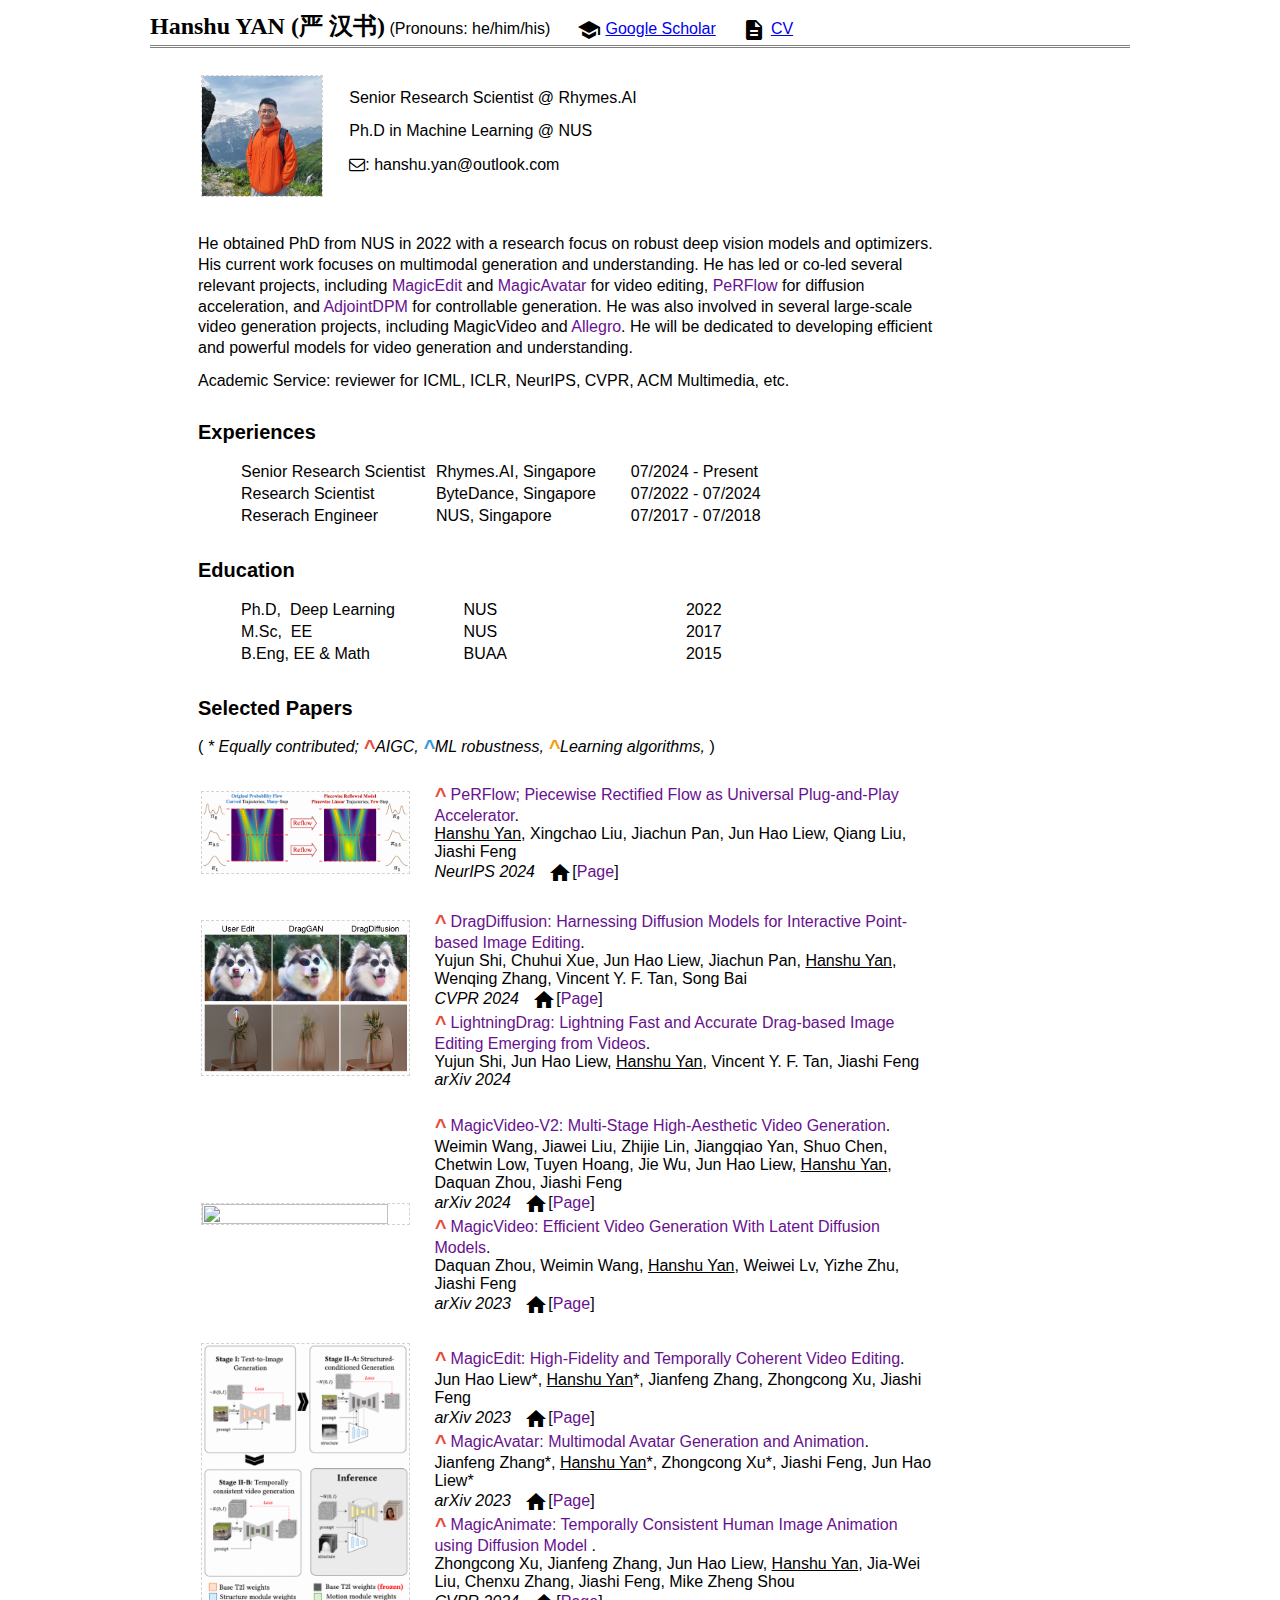
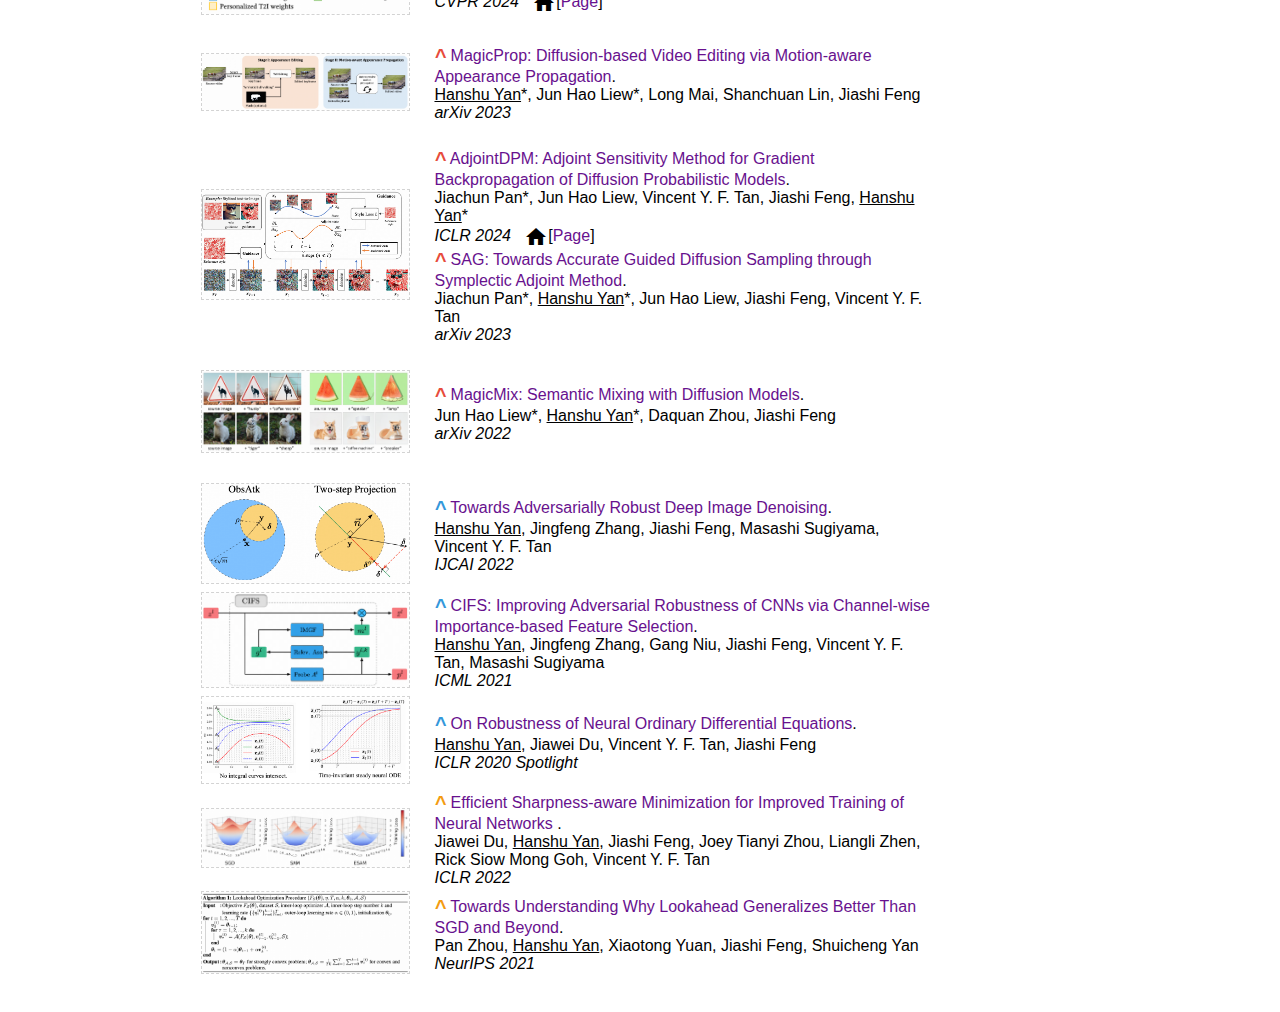
==== index.html @ ad6a567e "update" ====
<html xmlns="http://www.w3.org/1999/xhtml" xml:lang="en">
<!-- <html> -->
<head>
    <meta name="viewport" content="width=device-width, initial-scale=1.0">
    <meta http-equiv="Content-Type" content="text/html;charset=utf-8" />
    <link rel="stylesheet" type="text/css" href="style.css" />
    <link rel="stylesheet" href="https://fonts.googleapis.com/icon?family=Material+Icons">
    <link rel="stylesheet" href="https://cdnjs.cloudflare.com/ajax/libs/font-awesome/4.7.0/css/font-awesome.min.css">
    <script src="https://kit.fontawesome.com/a076d05399.js" crossorigin="anonymous"></script>
    <title>Hanshu Yan (严汉书)</title>
</head>

<body style="margin-left:150; margin-right:150; margin-top:10; padding:0">

    <div id="toptitle">
        <!-- <h1 style="padding-left: 50" lang="zh" >Hanshu YAN (严 汉书) <font size="-0"> (Pronouns: he/him/his)</font></h1> -->
        <font lang="zh" size="5"><b>Hanshu YAN (严 汉书)</b></font> <font size="-0"> (Pronouns: he/him/his)</font> &nbsp;&nbsp;&nbsp;&nbsp;
        <!-- <a href="index.html">Home</a> &nbsp;&nbsp;&nbsp;&nbsp; -->
        <i class="material-icons">school</i>&nbsp;<a href="https://scholar.google.com/citations?user=MG817V4AAAAJ&hl=zh-CN&authuser=1">Google Scholar</a> &nbsp;&nbsp;&nbsp;&nbsp;
        <i class="material-icons">description</i>&nbsp;<a href="assets/cv.pdf">CV</a> &nbsp;&nbsp;&nbsp;&nbsp;
    </div>

    <!-- <div style="text-align:center;">
        <font lang="zh" size="5">Hanshu YAN (严 汉书) </font> <font size="-0"> (Pronouns: he/him/his)</font>
        <a href="index.html">Home</a> &nbsp;&nbsp;&nbsp;&nbsp;
        <a href="assets/cv.pdf">CV</a> &nbsp;&nbsp;&nbsp;&nbsp;
    </div> -->

<table summary="Table for page layout." id="tlayout" class="center">
    <tr valign="top">
    <td id="layout-content" style="width:100%">
        <table class="imgtable">
        <tr>
        <td>
            <img class="img-responsive" onMouseOver="this.src='assets/hanshu.png';" onMouseOut="this.src='assets/hanshu.png';" src="assets/hanshu.png" width = "auto" height = "120px" /> &nbsp;&nbsp;&nbsp;&nbsp;
        </td>
        <td align="left">
            <p>Senior Research Scientist @ Rhymes.AI <br></p>
            <p>Ph.D in Machine Learning @ NUS <br></p>
            <p><i class="fa fa-envelope-o" aria-hidden="true"></i>:&nbsp;hanshu.yan@outlook.com <br></p>
        </td>
        </tr> 
        </table>

        <!-- Biography -->
        <div id="bio", style="margin:30 auto;" >
            <p>
                He obtained PhD from NUS in 2022 with a research focus on robust deep vision models and optimizers. 
                His current work focuses on multimodal generation and understanding. 
                He has led or co-led several relevant projects, including <a href="https://github.com/magic-research/magic-edit">MagicEdit</a> and <a href="https://github.com/magic-research/magic-avatar">MagicAvatar</a>  for video editing, 
                <a href="https://github.com/magic-research/piecewise-rectified-flow">PeRFlow</a> for diffusion acceleration,
                and <a href="https://github.com/HanshuYAN/AdjointDPM">AdjointDPM</a> for controllable generation.
                He was also involved in several large-scale video generation projects, including MagicVideo and <a href="https://github.com/rhymes-ai/Allegro">Allegro</a>. 
                He will be dedicated to developing efficient and powerful models for video generation and understanding.
            </p>
            Academic Service: reviewer for ICML, ICLR, NeurIPS, CVPR, ACM Multimedia, etc. <br>
        </div>

        <div style="margin:30 auto;" >
            <h2><a name="service"></a>Experiences</h2>
            <ul style="list-style-type: none">
                <table style="width:80%">
                    <tr>
                        <td style="width:35%">Senior Research Scientist</td> <td style="width:35%">Rhymes.AI, Singapore</td> <td style="width:30%">07/2024 - Present</td>
                    </tr>
                    <tr>
                        <td>Research Scientist</td> <td>ByteDance, Singapore</td> <td>07/2022 - 07/2024</td>
                    </tr>
                    <tr>
                        <td>Reserach Engineer</td> <td>NUS, Singapore</td> <td>07/2017 - 07/2018</td>
                    </tr>
                    </table>
            </ul>
        </div>

        <div style="margin:30 auto;" >
            <h2><a name="service"></a>Education</h2>
            <ul style="list-style-type: none">
                <table style="width: 80%">
                    <tr>
                        <td style="width:40%">Ph.D,&nbsp; Deep Learning</td> <td style="width:40%"> NUS </td> <td style="width:20%">2022</td>
                    </tr>
                    <tr>
                        <td>M.Sc,&nbsp; EE</td> <td> NUS </td> <td>2017</td>
                    </tr>
                    <tr>
                        <td>B.Eng, EE & Math </td> <td> BUAA </td> <td>2015</td>
                    </tr>
                    </table>
            </ul>
        </div>





        <!-- Publications -->
        <div id="papers"; style="margin:30 auto;" >
            <h2><a name="publications"></a>Selected Papers</h2> 
            (
            <i>
                * Equally contributed; 
                <mark class='c0'>^</mark>AIGC, 
                <mark class='c1'>^</mark>ML robustness, 
                <mark class='c2'>^</mark>Learning algorithms, 
            </i>
            )

            <table style="width: 100%; text-align:left">
            <tbody>
                <tr><td style="width:30%"><br></td><td style="width:65%"></td></tr>  <!-- define cell width -->

                <tr>
                    <td><img class="Image" src="assets/projects/2024_perflow.png" width = "90%" height = "auto" /> &nbsp;&nbsp;</td>
                    <td>
                        <mark class='c0'>^</mark> <a href="https://arxiv.org/abs/2405.07510">PeRFlow; Piecewise Rectified Flow as Universal Plug-and-Play Accelerator</a>. <br>
                        <u>Hanshu Yan</u>, Xingchao Liu, Jiachun Pan, Jun Hao Liew, Qiang Liu, Jiashi Feng <br>
                        <i>NeurIPS 2024</i> &nbsp; <i class="material-icons">home</i>[<a href="https://github.com/magic-research/piecewise-rectified-flow">Page</a>] <br>
                    </td>
                </tr>
                <tr><td><br></td></tr>
                
                <tr>
                    <td><img class="Image" src="assets/projects/2024_drag.png" width = "90%" height = "auto" /> &nbsp;&nbsp;</td>
                    <td>
                        <mark class='c0'>^</mark> <a href="https://arxiv.org/abs/2306.14435">DragDiffusion: Harnessing Diffusion Models for Interactive Point-based Image Editing</a>. <br>
                        Yujun Shi, Chuhui Xue, Jun Hao Liew, Jiachun Pan, <u>Hanshu Yan</u>, Wenqing Zhang, Vincent Y. F. Tan, Song Bai <br>
                        <i>CVPR 2024</i> &nbsp; <i class="material-icons">home</i>[<a href="https://github.com/Yujun-Shi/DragDiffusion">Page</a>] <br>
                        <mark class='c0'>^</mark> <a href="https://arxiv.org/abs/2405.13722">LightningDrag: Lightning Fast and Accurate Drag-based Image Editing Emerging from Videos</a>. <br>
                        Yujun Shi, Jun Hao Liew, <u>Hanshu Yan</u>, Vincent Y. F. Tan, Jiashi Feng <br>
                        <i>arXiv 2024</i> <br>
                    </td>
                </tr>
                <tr><td><br></td></tr>

                <tr>
                    <td><img class="Image" src="assets/projects/2024_magicvideo.png" width = "90%" height = "auto" /> &nbsp;&nbsp;</td>
                    <td>
                        <mark class='c0'>^</mark> <a href="https://arxiv.org/abs/2401.04468">MagicVideo-V2: Multi-Stage High-Aesthetic Video Generation</a>. <br>
                        Weimin Wang, Jiawei Liu, Zhijie Lin, Jiangqiao Yan, Shuo Chen, Chetwin Low, Tuyen Hoang, Jie Wu, Jun Hao Liew, <u>Hanshu Yan</u>, Daquan Zhou, Jiashi Feng <br>
                        <i>arXiv 2024</i> &nbsp; <i class="material-icons">home</i>[<a href="https://magicvideov2.github.io/">Page</a>] <br>
                        <mark class='c0'>^</mark> <a href="https://arxiv.org/abs/2211.11018">MagicVideo: Efficient Video Generation With Latent Diffusion Models</a>. <br> 
                        Daquan Zhou, Weimin Wang, <u>Hanshu Yan</u>, Weiwei Lv, Yizhe Zhu, Jiashi Feng <br>
                        <i>arXiv 2023</i> &nbsp; <i class="material-icons">home</i>[<a href="https://magicvideo.github.io">Page</a>] <br>
                    </td>
                </tr>
                <tr><td><br></td></tr>
                

                <tr>
                    <td><img class="Image" src="assets/projects/2023_magicedit.png" width = "90%" height = "auto" /> &nbsp;&nbsp;</td>
                    <td>
                        <mark class='c0'>^</mark> <a href="https://arxiv.org/abs/2308.14749">MagicEdit: High-Fidelity and Temporally Coherent Video Editing</a>.<br>
                        Jun Hao Liew*, <u>Hanshu Yan</u>*, Jianfeng Zhang, Zhongcong Xu, Jiashi Feng <br>
                        <i>arXiv 2023</i> &nbsp; <i class="material-icons">home</i>[<a href="https://github.com/magic-research/magic-edit">Page</a>] <br>
                        <mark class='c0'>^</mark> <a href="https://arxiv.org/abs/2308.14748">MagicAvatar: Multimodal Avatar Generation and Animation</a>. <br>
                        Jianfeng Zhang*, <u>Hanshu Yan</u>*, Zhongcong Xu*, Jiashi Feng, Jun Hao Liew* <br>
                        <i>arXiv 2023</i> &nbsp; <i class="material-icons">home</i>[<a href="https://magic-avatar.github.io/">Page</a>] <br>
                        <mark class='c0'>^</mark> <a href="https://arxiv.org/abs/2311.16498">MagicAnimate: Temporally Consistent Human Image Animation using Diffusion Model
                        </a>.<br>
                        Zhongcong Xu, Jianfeng Zhang, Jun Hao Liew, <u>Hanshu Yan</u>, Jia-Wei Liu, Chenxu Zhang, Jiashi Feng, Mike Zheng Shou <br>
                        <i>CVPR 2024</i> &nbsp; <i class="material-icons">home</i>[<a href="https://github.com/magic-research/magic-animate">Page</a>] <br>


                    </td>
                </tr>
                <tr><td><br></td></tr>

                <tr>
                    <td><img class="Image" src="assets/projects/2023_magicprop.png" width = "90%" height = "auto" /> &nbsp;&nbsp;</td>
                    <td>
                        <mark class='c0'>^</mark> <a href="https://arxiv.org/abs/2309.00908">MagicProp: Diffusion-based Video Editing via Motion-aware Appearance Propagation</a>. <br>
                        <u>Hanshu Yan</u>*, Jun Hao Liew*, Long Mai, Shanchuan Lin, Jiashi Feng <br>
                        <i>arXiv 2023</i> <br>
                    </td>
                </tr>
                <tr><td><br></td></tr>

                <tr>
                    <td><img class="Image" src="assets/projects/2023_adjointdpm.png" width = "90%" height = "auto" /> &nbsp;&nbsp;</td>
                    <td>
                        <mark class='c0'>^</mark> <a href="https://arxiv.org/abs/2307.10711">AdjointDPM: Adjoint Sensitivity Method for Gradient Backpropagation of Diffusion Probabilistic Models</a>. <br>
                        Jiachun Pan*, Jun Hao Liew, Vincent Y. F. Tan, Jiashi Feng, <u>Hanshu Yan</u>* <br>
                        <i>ICLR 2024</i> &nbsp; <i class="material-icons">home</i>[<a href="https://github.com/HanshuYAN/AdjointDPM">Page</a>] <br>
                        <mark class='c0'>^</mark> <a href="https://arxiv.org/abs/2312.12030">SAG: Towards Accurate Guided Diffusion Sampling through Symplectic Adjoint Method</a>. <br>
                        Jiachun Pan*, <u>Hanshu Yan</u>*, Jun Hao Liew, Jiashi Feng, Vincent Y. F. Tan <br>
                        <i>arXiv 2023</i> <br>
                    </td>
                </tr>
                <tr><td><br></td></tr>



                <tr>
                    <td><img class="Image" src="assets/projects/2022_magicmix.png" width = "90%" height = "auto" /> &nbsp;&nbsp;</td>
                    <td>
                        <mark class='c0'>^</mark> <a href="https://arxiv.org/abs/2210.16056">MagicMix: Semantic Mixing with Diffusion Models</a>. <br>
                        Jun Hao Liew*, <u>Hanshu Yan</u>*, Daquan Zhou, Jiashi Feng <br>
                        <i>arXiv 2022</i> <br>
                    </td>
                </tr>
                <tr><td><br></td></tr>



                <!-- Robustness -->
                <tr>
                    <td><img class="Image" src="assets/projects/2022_ijcai.png" width = "90%" height = "auto" /> &nbsp;&nbsp;</td>
                    <td>
                        <mark class='c1'>^</mark> <a href="https://arxiv.org/abs/2201.04397">Towards Adversarially Robust Deep Image Denoising</a>. <br>
                        <u>Hanshu Yan</u>, Jingfeng Zhang, Jiashi Feng, Masashi Sugiyama, Vincent Y. F. Tan  <br>
                        <i>IJCAI 2022</i> <br>
                    </td>
                </tr>

                <tr>
                    <td><img class="Image" src="assets/projects/2021_cifs.png" width = "90%" height = "auto" /> &nbsp;&nbsp;</td>
                    <td>
                        <mark class='c1'>^</mark> <a href="http://proceedings.mlr.press/v139/yan21e.html">CIFS: Improving Adversarial Robustness of CNNs via Channel-wise Importance-based Feature Selection</a>. <br>
                        <u>Hanshu Yan</u>, Jingfeng Zhang, Gang Niu, Jiashi Feng, Vincent Y. F. Tan, Masashi Sugiyama <br>
                        <i>ICML 2021</i> <br>
                    </td>
                </tr>

                <tr>
                    <td><img class="Image" src="assets/projects/2020_tisode.png" width = "90%" height = "auto" /> &nbsp;&nbsp;</td>
                    <td>
                        <mark class='c1'>^</mark> <a href="https://arxiv.org/abs/1910.05513">On Robustness of Neural Ordinary Differential Equations</a>. <br>
                        <u>Hanshu Yan</u>, Jiawei Du, Vincent Y. F. Tan, Jiashi Feng <br>
                        <i>ICLR 2020 Spotlight</i> <br>
                    </td>
                </tr>

                <!-- Learning algorithms -->
                <tr>
                    <td><img class="Image" src="assets/projects/2021_esam.png" width = "90%" height = "auto" /> &nbsp;&nbsp;</td>
                    <td>
                        <mark class='c2'>^</mark> <a href="https://arxiv.org/abs/2110.03141">Efficient Sharpness-aware Minimization for Improved Training of Neural Networks</a> .<br>
                        Jiawei Du, <u>Hanshu Yan</u>, Jiashi Feng, Joey Tianyi Zhou, Liangli Zhen, Rick Siow Mong Goh, Vincent Y. F. Tan <br>
                         <i>ICLR 2022</i> <br>
                    </td>
                </tr>

                <tr>
                    <td><img class="Image" src="assets/projects/2021_slrla.png" width = "90%" height = "auto" /> &nbsp;&nbsp;</td>
                    <td>
                        <mark class='c2'>^</mark> <a href="https://papers.nips.cc/paper/2021/hash/e53a0a2978c28872a4505bdb51db06dc-Abstract.html">Towards Understanding Why Lookahead Generalizes Better Than SGD and Beyond</a>. <br>
                        Pan Zhou, <u>Hanshu Yan</u>, Xiaotong Yuan, Jiashi Feng, Shuicheng Yan  <br>
                        <i>NeurIPS 2021</i> <br>
                    </td>
                </tr>
            
            </tbody>
            </table>




            <!-- <ul style="list-style-type: none"> -->
                <!-- Robustness -->
                <!-- <li>
                    <mark class='c1'>^</mark> <a href="https://www.sciencedirect.com/science/article/pii/S0893608023005890">Learning a robust foundation model against clean-label data poisoning attacks at downstream tasks</a>. <br>
                    Ting Zhou, Hanshu Yan*, Bo Han, Lei Liu, Jingfeng Zhang <br>
                    <i>Neural Networks 2023</i> <br>
                </li><br> -->
                <!-- <li>
                    <mark class='c1'>^</mark> <a href="https://arxiv.org/abs/2201.04397">Towards Adversarially Robust Deep Image Denoising</a>. <br>
                    Hanshu Yan, Jingfeng Zhang, Jiashi Feng, Masashi Sugiyama, Vincent Y. F. Tan  <br>
                    <i>IJCAI 2022</i> <br>
                </li><br>

                <li>
                    <mark class='c1'>^</mark> <a href="http://proceedings.mlr.press/v139/yan21e.html">CIFS: Improving Adversarial Robustness of CNNs via Channel-wise Importance-based Feature Selection</a>. <br>
                    Hanshu Yan, Jingfeng Zhang, Gang Niu, Jiashi Feng, Vincent Y. F. Tan, Masashi Sugiyama <br>
                    <i>ICML 2021</i> <br>
                </li><br>

                <li>
                    <mark class='c1'>^</mark> <a href="https://arxiv.org/pdf/2004.14798.pdf">RAIN: Robust and Accurate Classification Networks with Randomization and Enhancement</a>. <br>
                    Jiawei Du, Hanshu Yan, Joey Tianyi Zhou, Rick Siow Mong Goh, Jiashi Feng <br>
                    <i>arXiv 2020</i> <br>
                </li><br>

                <li>
                    <mark class='c1'>^</mark> <a href="https://arxiv.org/abs/1910.05513">On Robustness of Neural Ordinary Differential Equations</a>. <br>
                    Hanshu Yan, Jiawei Du, Vincent Y. F. Tan, Jiashi Feng <br>
                    <i>ICLR 2020 Spotlight</i> <br>
                </li><br> -->

                <!-- Learning algorithms -->
                <!-- <li>
                    <mark class='c2'>^</mark> <a href="https://pubs.acs.org/doi/abs/10.1021/acs.analchem.1c01559">Towards Better Time Series Contrastive Learning: A Dynamic Bad Pair Mining Approach</a>. <br>
                    Xiang Lan, Hanshu Yan, Shenda Hong, Mengling Feng <br>
                    <i>ICLR 2024</i>  <br>
                </li><br>

                <li>
                    <mark class='c2'>^</mark> <a href="https://arxiv.org/abs/2110.00926">Information-Theoretic Characterization of the Generalization Error for Iterative Semi- Supervised Learning</a>. <br>
                    Haiyun He, Hanshu Yan, Vincent Y. F. Tan <br>
                    <i>Journal of Machine Learning Research, 2022.</i>  <br>
                </li><br>

                <li>
                    <mark class='c2'>^</mark> <a href="https://arxiv.org/abs/2110.03141">Efficient Sharpness-aware Minimization for Improved Training of Neural Networks</a> .<br>
                    Jiawei Du, Hanshu Yan, Jiashi Feng, Joey Tianyi Zhou, Liangli Zhen, Rick Siow Mong Goh, Vincent Y. F. Tan <br>
                     <i>ICLR 2022</i> <br>
                </li><br>

                <li>
                    <mark class='c2'>^</mark> <a href="https://papers.nips.cc/paper/2021/hash/e53a0a2978c28872a4505bdb51db06dc-Abstract.html">Towards Understanding Why Lookahead Generalizes Better Than SGD and Beyond</a>. <br>
                    Pan Zhou, Hanshu Yan, Xiaotong Yuan, Jiashi Feng, Shuicheng Yan  <br>
                    <i>NeurIPS 2021</i> <br>
                </li><br> -->





                <!-- Others -->

                <!-- <li>
                    <mark class='c3'>^</mark> <a href="https://pubs.acs.org/doi/abs/10.1021/acs.analchem.1c01559">Deep learning-guided fiberoptic Raman spectroscopy enables real-time in vivo diagnosis and assessment of nasopharyngeal carcinoma</a>. <i>Analytical Chemistry 2021</i>  <br>
                    Chi Shu, Hanshu Yan, Wei Zheng, Kan Lin, Anne James, Selvarajan, Sathiyamoorth, Chwee Ming Lim,  Zhiwei Huang <br>
                </li><br>


                <li>
                    <mark class='c3'>^</mark> <a href="https://arxiv.org/abs/2107.02112">Recovering the Unbiased Scene Graphs from the Biased Ones</a>. <i>ACM MM 2021</i> 
                    &nbsp;[<a href="https://github.com/coldmanck/recovering-unbiased-scene-graphs">Code</a>]<br>
                    Meng-Jiun Chiou, Henghui Ding, Hanshu Yan, Changhu Wang, Roger Zimmermann, Jiashi Feng <br>
                </li><br>


                <li>
                    <mark class='c3'>^</mark> <a href="https://www.ijcai.org/proceedings/2021/0207.pdf">Modeling Trajectories with Neural Ordinary Differential Equations</a>. <i>IJCAI 2021</i> <br>
                    Yuxuan Liang, Kun Ouyang, Hanshu Yan, Yiwei Wang, Zekun Tong and Roger Zimmermann  <br>
                </li><br>


                <li>
                    <mark class='c3'>^</mark> <a href="">Adversarial Domain Adaptation with Prototype-Based Normalized Output Conditioner</a>. <i>IEEE Transactions on Image Processing 2021</i> <br>
                    Dapeng Hu, Jian Liang, Qibin Hou, Hanshu Yan, Yunpeng Chen <br>
                </li><br> -->
                
                
            <!-- </ul> -->
        </div>






        <!-- <div style="margin:30 auto;" >
            <h2><a name="service"></a>Scholarships & Awards</h2>
            <ul>
                <li>NUS Research Scholarship, 2018-2022</li>

                <li>Outstanding Graduating Student (B.Eng @ BUAA), 2015</li>
            </ul>
        </div> -->

        <!-- <div style="margin:30 auto;" >
            <h2><a name="service"></a>Coursework</h2>
            @ School
            <ul>
                <li>EE5907 Pattern Recognition; EE4603 Biomedical Imaging Systems</li>

                <li>EE5904R Neural Networks; EE6934 Deep Learning</li>

                <li>EE5137 Stochastic Processes; EE5139 Information Theory</li>

                <li>EE5101R Linear Systems; EE5103R Computer Control Systems</li>

                <li>EE5702R Advanced Power System Analysis</li>
            </ul>

            @ Home
                <ul>
                    <li>NUS, MA3209 Metric space</li>

                    <li>CMU, 36-705 Intermediate Statistics</li>

                    <li>Stanford, CS224n Natural Language Processing with Deep Learning</li>  
                </ul>
            <a href="googleae4cabe185965a36.html"><font size="6"face="arial" color="#FFFFFF">[tmp!]</font></a>
        </div> -->


    </td>

    <!-- For the purpose of adjusting margin -->
    <td id="layout-content" style="width:20%"></td>
    </tr>


</table>
</body>





</html>
---- style.css ----
body {
	background: white;
	/* font-family: Helvetica; */
	font-family: Arial;
	padding-bottom: 8px;
	margin: 0;
	/*font-family: */
		/*"Times New Roman";*/
		/*"Microsoft YaHei";*/
		/*"STXihei"*/
		/*"STKaiti";*/
}

/*font-family: Georgia, "Times New Roman", "Microsoft YaHei", "????", STXihei, "????", serif;*/
:lang(zh-Hant) 	{font-family: Kai,KaiTi,serif;}
:lang(zh) 	{font-family: Kai,KaiTi,serif;}


h1, h2, h3 {
	/* color: black; */
	/* color: #68118e; */
	margin-top: 0.7em;
	margin-bottom: 0.3em;
    padding-top: 0.5em;
	padding-bottom: 0.2em;
	line-height: 1.0;	
}

h1 {
	font-size: 165%;
}

h2 {
	padding-top: 0.8em;
    padding-bottom: 0.6em;
	font-size: 125%;
}

h3 {
	padding-top: 0.2em;
	font-size: 100%;
	border-bottom: none;
}

p {
	margin-top: 0.0em;
	margin-bottom: 0.8em;
	padding: 0;
	line-height: 1.3;
	font-size: 100%;
}

ul, ol, dl {
	margin-top: 0.2em;
	padding-top: 0;
	margin-bottom: 0.8em;
}

ul {
	list-style-position: outside;
	/* list-style-type: square; */
	list-style-type: circle;
}

ol {
	list-style-position: outside;
	list-style-type: decimal;
}

ol ol {
	list-style-type: lower-alpha;
}

ol ol ol {
	list-style-type: lower-roman;
}



/* table & img */
/* table.center {
	margin-left: auto; 
	margin-right: auto;
} */
  

img {
	border: 0.01px dashed lightgray;
    /* border: none; */
}



/* layout */
table#tlayout {
    width: 95%;
    border: none;
    border-collapse: collapse;
    background: white;
}
table.imgtable, table.imgtable td {
    border: none;
    text-align: left;
}

#layout-menu {
	background: #f6f6f6;
	border: 1px solid #dddddd;
	padding-top: 0.5em;
	padding-left: 8px;
	padding-right: 8px;
	font-size: 1.0em;
	width: 175px;
	white-space: nowrap;
    text-align: justify;
    vertical-align: top;
}

#layout-menu a {
	line-height: 1.5em;
	margin-left: 0.5em;
}

#layout-menu a:link, #layout-menu a:visited, #layout-menu a:hover {
	color: #68118e;
	text-decoration: none;
}

#layout-menu td {
	background: #f4f4f4;
    vertical-align: top;
}

#layout-content {
	padding-top: 0em;
	padding-left: 3em;
	padding-right: 3em;
    border: none;
    background: white;
    text-align: left;
	/* text-align: justify; */
    vertical-align: top;
}

#layout-content h1:first-child, #layout-content h2:first-child, #layout-content h3:first-child {
	margin-top: -0.7em;
}

#layout-content a {
	text-decoration: none;
}
#layout-content a:link { color: #68118e; }
#layout-content a:visited { color: #68118e; }
#layout-content a:hover { color: blue; }
#layout-content a:active { color: #68118e; }




/* div configs */
div#papers a:link { color: #68118e; }
div#papers a:visited { color: #68118e; }
div#papers a:hover { color: blue; }
div#papers a:active { color: #68118e; }
div.menu-category {
	border-bottom: 1px solid gray;
	margin-top: 0.8em;
	padding-top: 0.2em;
	padding-bottom: 0.1em;
	font-weight: bold;
}

div.menu-item {
	padding-left: 16px;
	text-indent: -16px;
}

div#toptitle {
	padding-bottom: 0.2em;
	margin-bottom: 1.5em;
	border-bottom: 3px double gray;
}

div#subtitle {
	margin-top: 0.0em;
	margin-bottom: 0.0em;
	padding-top: 0em;
	padding-bottom: 0.1em;
}

div#footer {
	font-size: small;
	border-top: 1px solid #c0c0c0;
	padding-top: 0.1em;
	margin-top: 4.0em;
	color: #c0c0c0;
}

div#footer a {
	color: #80a0b0;
}

div#footer-text {
	float: left;
	padding-bottom: 8px;
}


div.codeblock, div.infoblock {
	margin-right: 0%;
	margin-top: 1.2em;
	margin-bottom: 1.3em;
}

div.blocktitle {
	font-weight: bold;
	color: #cd7b62;
	margin-top: 1.2em;
	margin-bottom: 0.1em;
}

div.blockcontent {
	border: 1px solid silver;
	padding: 0.3em 0.5em;
}

div.infoblock > div.blockcontent {
	background: #ffffee;
}

div.blockcontent p + ul, div.blockcontent p + ol {
	margin-top: 0.4em;
}

div.infoblock p {
	margin-bottom: 0em;
}

div.infoblock li p, div.infoblock dd p {
	margin-bottom: 0.5em;
}

div.infoblock p + p {
	margin-top: 0.8em;
}

div.codeblock > div.blockcontent {
	background: #f6f6f6;
}

/* div#toptitle h1, #layout-content div#toptitle h1 {
	margin-bottom: 0.0em;
	padding-bottom: 0.1em;
	padding-top: 0;
	margin-top: 0.5em;
	border-bottom: none;
} */






/* Others */
i.material-icons {
	vertical-align: middle;
}

mark.c0 {
    font-size:20px;
    vertical-align:middle;
    font-weight:bold;
    font-style:italic;
    background: none;
	color: #E74C3C;
}

mark.c1 {
    font-size:20px;
    vertical-align:middle;
    font-weight:bold;
    font-style:italic;
    background: none;
    color:#3498DB;
}

mark.c2 {
    font-size:20px;
    vertical-align:middle;
    font-weight:bold;
    font-style:italic;
    background: none;
    color:#F39C12;
}

mark.c3 {
    font-size:20px;
    vertical-align:middle;
    font-weight:bold;
    font-style:italic;
    background: none;
    color:#28B463;
}

mark.c4 {
    font-size:20px;
    vertical-align:middle;
    font-weight:bold;
    font-style:italic;
    background: none;
    color: #68118e;
}
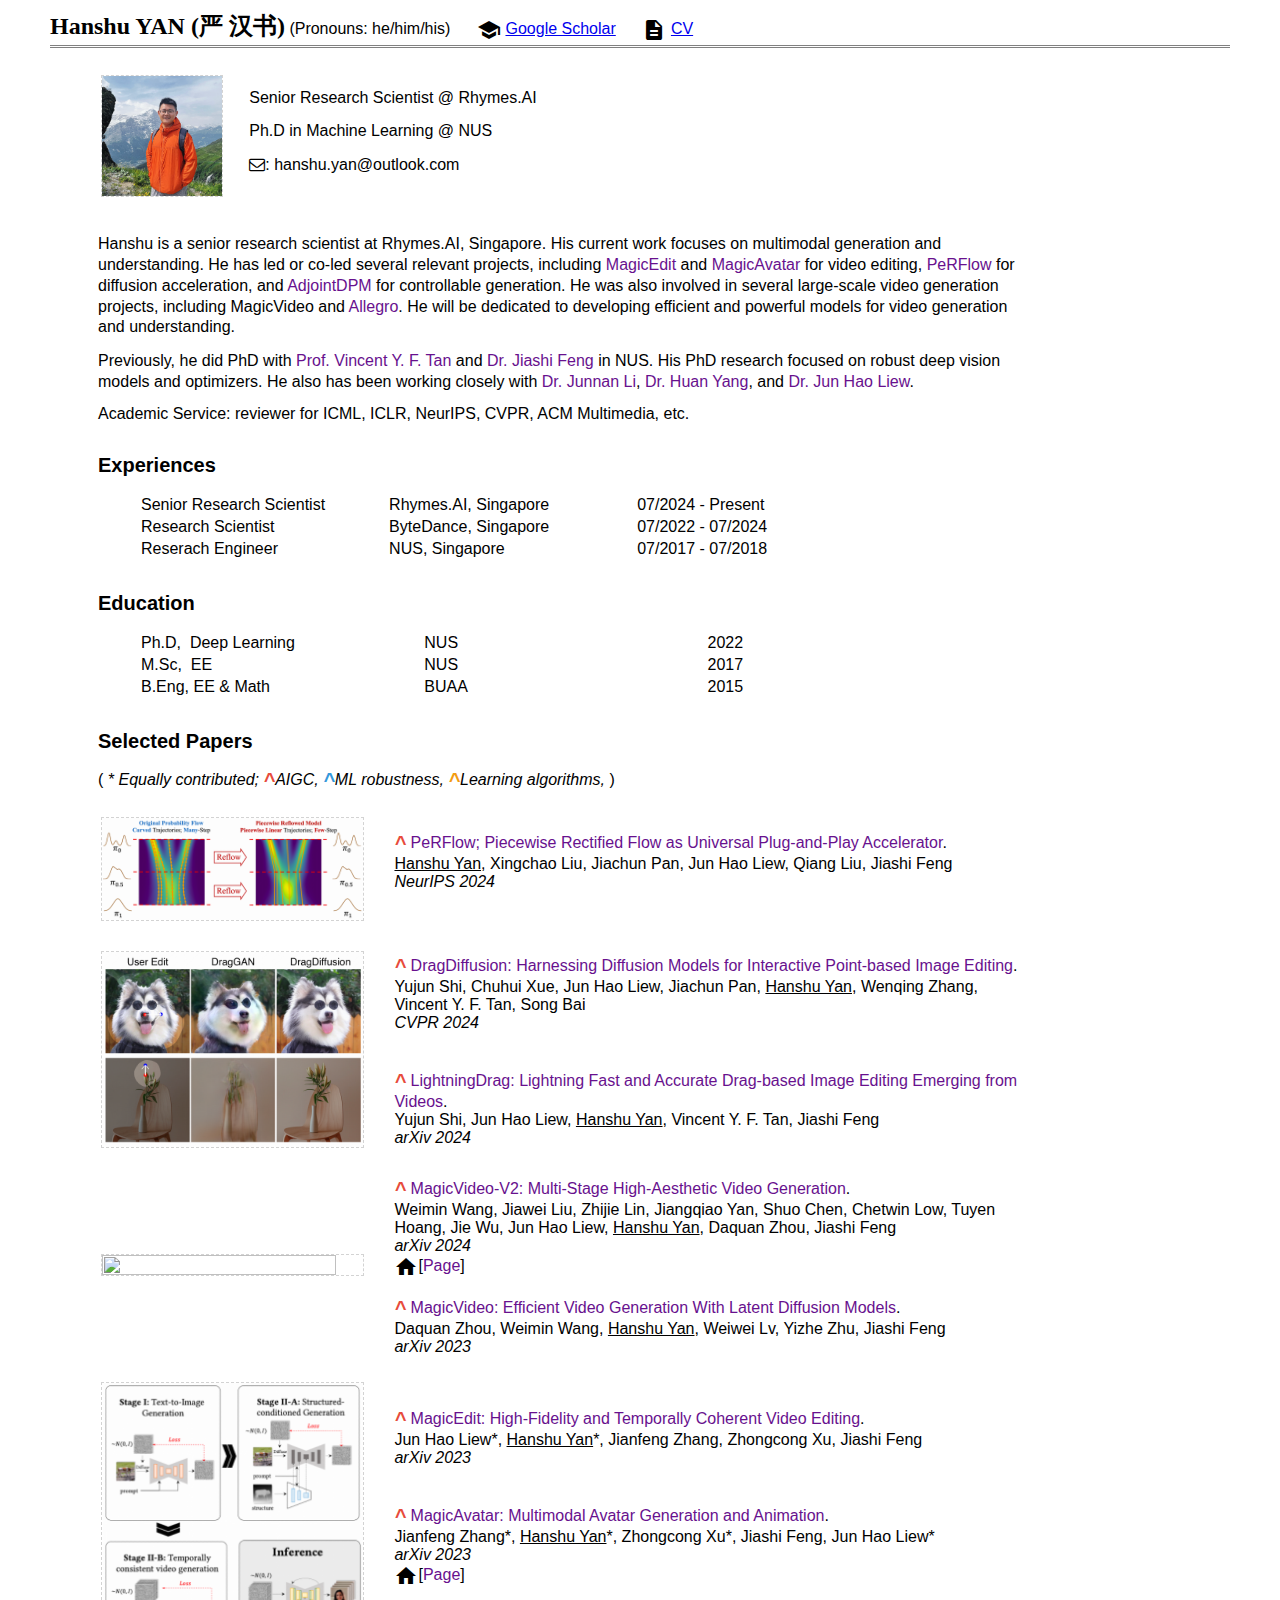
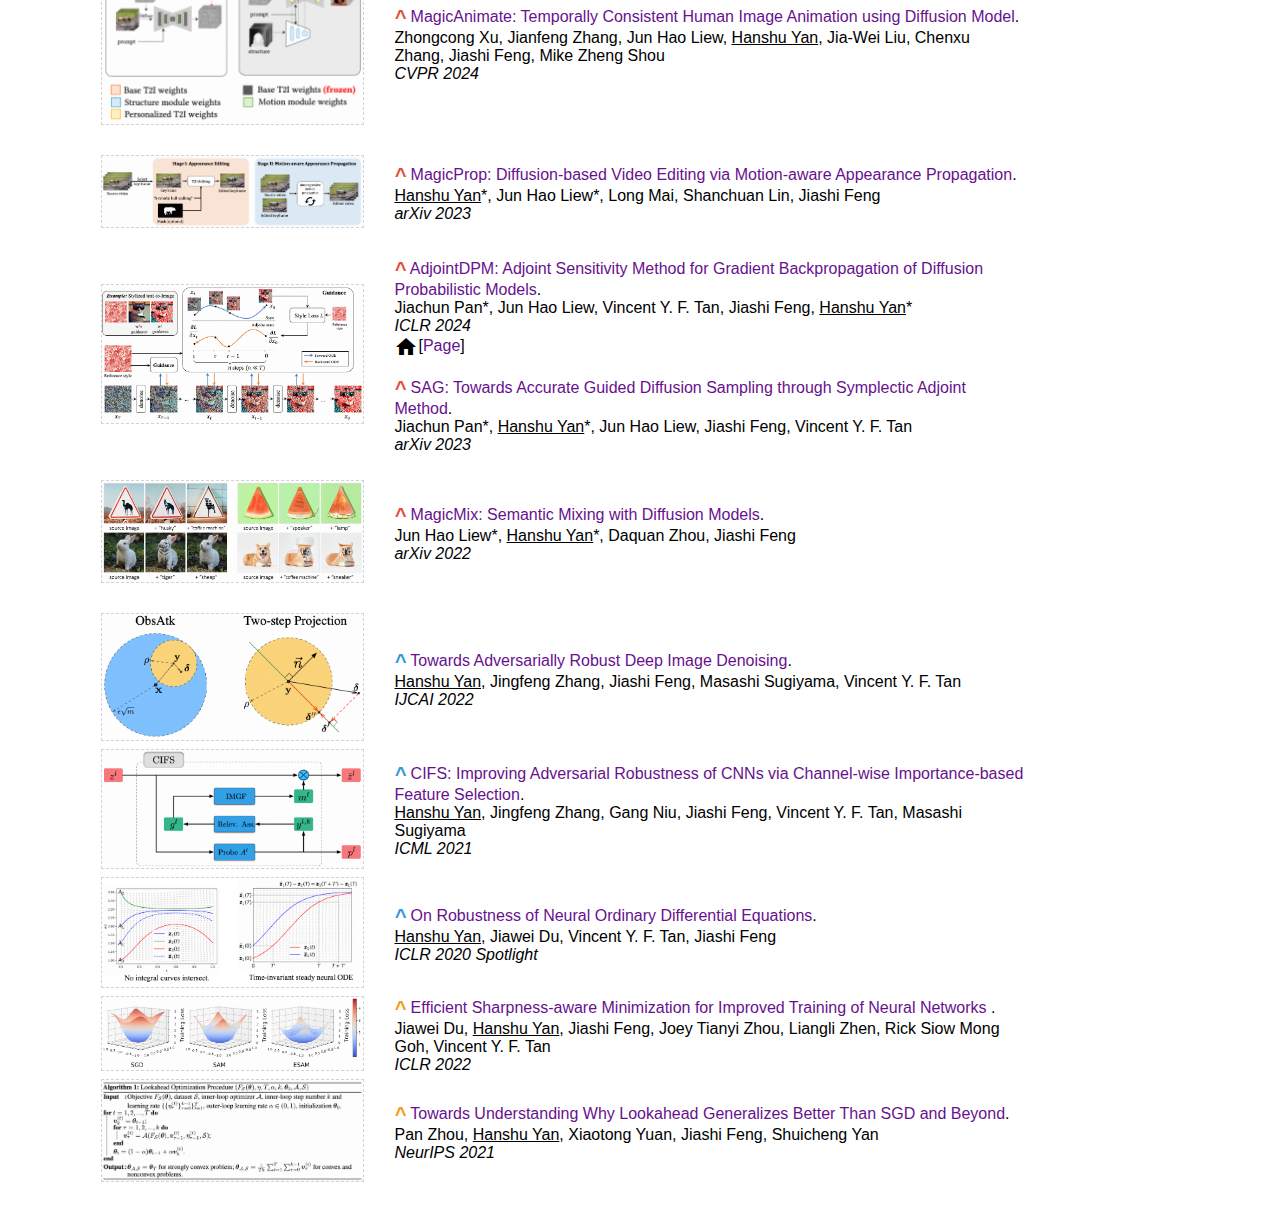
==== commit b5dbc524: "Update index.html" ====
--- a/index.html
+++ b/index.html
@@ -10,7 +10,7 @@
     <title>Hanshu Yan (严汉书)</title>
 </head>
 
-<body style="margin-left:150; margin-right:150; margin-top:10; padding:0">
+<body style="margin-left:50; margin-right:50; margin-top:10; padding:0">
 
     <div id="toptitle">
         <!-- <h1 style="padding-left: 50" lang="zh" >Hanshu YAN (严 汉书) <font size="-0"> (Pronouns: he/him/his)</font></h1> -->
@@ -45,13 +45,20 @@
         <!-- Biography -->
         <div id="bio", style="margin:30 auto;" >
             <p>
-                He obtained PhD from NUS in 2022 with a research focus on robust deep vision models and optimizers. 
-                His current work focuses on multimodal generation and understanding. 
+                Hanshu is a senior research scientist at Rhymes.AI, Singapore. His current work focuses on multimodal generation and understanding. 
                 He has led or co-led several relevant projects, including <a href="https://github.com/magic-research/magic-edit">MagicEdit</a> and <a href="https://github.com/magic-research/magic-avatar">MagicAvatar</a>  for video editing, 
                 <a href="https://github.com/magic-research/piecewise-rectified-flow">PeRFlow</a> for diffusion acceleration,
                 and <a href="https://github.com/HanshuYAN/AdjointDPM">AdjointDPM</a> for controllable generation.
                 He was also involved in several large-scale video generation projects, including MagicVideo and <a href="https://github.com/rhymes-ai/Allegro">Allegro</a>. 
                 He will be dedicated to developing efficient and powerful models for video generation and understanding.
+            </p>
+            <p>
+                Previously, he did PhD with <a href="https://vyftan.github.io/">Prof. Vincent Y. F. Tan</a> and <a href="https://sites.google.com/site/jshfeng/home">Dr. Jiashi Feng</a> in NUS. 
+                His PhD research focused on robust deep vision models and optimizers. 
+                He also has been working closely with <a href="https://scholar.google.com/citations?user=MuUhwi0AAAAJ&hl=en">Dr. Junnan Li</a>, 
+                <a href="https://hyang0511.github.io/">Dr. Huan Yang</a>, 
+                and
+                <a href="https://liewjunhao.github.io/">Dr. Jun Hao Liew</a>.
             </p>
             Academic Service: reviewer for ICML, ICLR, NeurIPS, CVPR, ACM Multimedia, etc. <br>
         </div>
@@ -115,7 +122,9 @@
                     <td>
                         <mark class='c0'>^</mark> <a href="https://arxiv.org/abs/2405.07510">PeRFlow; Piecewise Rectified Flow as Universal Plug-and-Play Accelerator</a>. <br>
                         <u>Hanshu Yan</u>, Xingchao Liu, Jiachun Pan, Jun Hao Liew, Qiang Liu, Jiashi Feng <br>
-                        <i>NeurIPS 2024</i> &nbsp; <i class="material-icons">home</i>[<a href="https://github.com/magic-research/piecewise-rectified-flow">Page</a>] <br>
+                        <i>NeurIPS 2024</i> &nbsp; <br>
+                        <!-- <i class="material-icons">home</i>[<a href="https://github.com/magic-research/piecewise-rectified-flow">Page</a>] <br> -->
+                        <iframe src="https://ghbtns.com/github-btn.html?user=magic-research&repo=piecewise-rectified-flow&type=star&count=true" frameborder="0" scrolling="0" width="150" height="20" title="GitHub"></iframe> <br>
                     </td>
                 </tr>
                 <tr><td><br></td></tr>
@@ -125,7 +134,10 @@
                     <td>
                         <mark class='c0'>^</mark> <a href="https://arxiv.org/abs/2306.14435">DragDiffusion: Harnessing Diffusion Models for Interactive Point-based Image Editing</a>. <br>
                         Yujun Shi, Chuhui Xue, Jun Hao Liew, Jiachun Pan, <u>Hanshu Yan</u>, Wenqing Zhang, Vincent Y. F. Tan, Song Bai <br>
-                        <i>CVPR 2024</i> &nbsp; <i class="material-icons">home</i>[<a href="https://github.com/Yujun-Shi/DragDiffusion">Page</a>] <br>
+                        <i>CVPR 2024</i> &nbsp;<br>
+                        <!-- <i class="material-icons">home</i>[<a href="https://github.com/Yujun-Shi/DragDiffusion">Page</a>] <br> -->
+                        <iframe src="https://ghbtns.com/github-btn.html?user=Yujun-Shi&repo=DragDiffusion&type=star&count=true" frameborder="0" scrolling="0" width="150" height="20" title="GitHub"></iframe> <br>
+                        <br>
                         <mark class='c0'>^</mark> <a href="https://arxiv.org/abs/2405.13722">LightningDrag: Lightning Fast and Accurate Drag-based Image Editing Emerging from Videos</a>. <br>
                         Yujun Shi, Jun Hao Liew, <u>Hanshu Yan</u>, Vincent Y. F. Tan, Jiashi Feng <br>
                         <i>arXiv 2024</i> <br>
@@ -138,10 +150,12 @@
                     <td>
                         <mark class='c0'>^</mark> <a href="https://arxiv.org/abs/2401.04468">MagicVideo-V2: Multi-Stage High-Aesthetic Video Generation</a>. <br>
                         Weimin Wang, Jiawei Liu, Zhijie Lin, Jiangqiao Yan, Shuo Chen, Chetwin Low, Tuyen Hoang, Jie Wu, Jun Hao Liew, <u>Hanshu Yan</u>, Daquan Zhou, Jiashi Feng <br>
-                        <i>arXiv 2024</i> &nbsp; <i class="material-icons">home</i>[<a href="https://magicvideov2.github.io/">Page</a>] <br>
+                        <i>arXiv 2024</i> &nbsp; <br>
+                        <i class="material-icons">home</i>[<a href="https://magicvideov2.github.io/">Page</a>] <br>
+                        <br>
                         <mark class='c0'>^</mark> <a href="https://arxiv.org/abs/2211.11018">MagicVideo: Efficient Video Generation With Latent Diffusion Models</a>. <br> 
                         Daquan Zhou, Weimin Wang, <u>Hanshu Yan</u>, Weiwei Lv, Yizhe Zhu, Jiashi Feng <br>
-                        <i>arXiv 2023</i> &nbsp; <i class="material-icons">home</i>[<a href="https://magicvideo.github.io">Page</a>] <br>
+                        <i>arXiv 2023</i> &nbsp; <br>
                     </td>
                 </tr>
                 <tr><td><br></td></tr>
@@ -152,16 +166,20 @@
                     <td>
                         <mark class='c0'>^</mark> <a href="https://arxiv.org/abs/2308.14749">MagicEdit: High-Fidelity and Temporally Coherent Video Editing</a>.<br>
                         Jun Hao Liew*, <u>Hanshu Yan</u>*, Jianfeng Zhang, Zhongcong Xu, Jiashi Feng <br>
-                        <i>arXiv 2023</i> &nbsp; <i class="material-icons">home</i>[<a href="https://github.com/magic-research/magic-edit">Page</a>] <br>
+                        <i>arXiv 2023</i> &nbsp; <br>
+                        <!-- <i class="material-icons">home</i>[<a href="https://github.com/magic-research/magic-edit">Page</a>] <br> -->
+                        <iframe src="https://ghbtns.com/github-btn.html?user=magic-research&repo=magic-edit&type=star&count=true" frameborder="0" scrolling="0" width="150" height="20" title="GitHub"></iframe> <br>
+                        <br>
                         <mark class='c0'>^</mark> <a href="https://arxiv.org/abs/2308.14748">MagicAvatar: Multimodal Avatar Generation and Animation</a>. <br>
                         Jianfeng Zhang*, <u>Hanshu Yan</u>*, Zhongcong Xu*, Jiashi Feng, Jun Hao Liew* <br>
-                        <i>arXiv 2023</i> &nbsp; <i class="material-icons">home</i>[<a href="https://magic-avatar.github.io/">Page</a>] <br>
-                        <mark class='c0'>^</mark> <a href="https://arxiv.org/abs/2311.16498">MagicAnimate: Temporally Consistent Human Image Animation using Diffusion Model
-                        </a>.<br>
+                        <i>arXiv 2023</i> &nbsp; <br>
+                        <i class="material-icons">home</i>[<a href="https://magic-avatar.github.io/">Page</a>] <br>
+                        <br>
+                        <mark class='c0'>^</mark> <a href="https://arxiv.org/abs/2311.16498">MagicAnimate: Temporally Consistent Human Image Animation using Diffusion Model</a>.<br>
                         Zhongcong Xu, Jianfeng Zhang, Jun Hao Liew, <u>Hanshu Yan</u>, Jia-Wei Liu, Chenxu Zhang, Jiashi Feng, Mike Zheng Shou <br>
-                        <i>CVPR 2024</i> &nbsp; <i class="material-icons">home</i>[<a href="https://github.com/magic-research/magic-animate">Page</a>] <br>
-
-
+                        <i>CVPR 2024</i> &nbsp;<br>
+                        <!-- <i class="material-icons">home</i>[<a href="https://github.com/magic-research/magic-animate">Page</a>] <br> -->
+                        <iframe src="https://ghbtns.com/github-btn.html?user=magic-research&repo=magic-animate&type=star&count=true" frameborder="0" scrolling="0" width="150" height="20" title="GitHub"></iframe> <br>
                     </td>
                 </tr>
                 <tr><td><br></td></tr>
@@ -181,7 +199,9 @@
                     <td>
                         <mark class='c0'>^</mark> <a href="https://arxiv.org/abs/2307.10711">AdjointDPM: Adjoint Sensitivity Method for Gradient Backpropagation of Diffusion Probabilistic Models</a>. <br>
                         Jiachun Pan*, Jun Hao Liew, Vincent Y. F. Tan, Jiashi Feng, <u>Hanshu Yan</u>* <br>
-                        <i>ICLR 2024</i> &nbsp; <i class="material-icons">home</i>[<a href="https://github.com/HanshuYAN/AdjointDPM">Page</a>] <br>
+                        <i>ICLR 2024</i> &nbsp; <br> 
+                        <i class="material-icons">home</i>[<a href="https://github.com/HanshuYAN/AdjointDPM">Page</a>] <br>
+                        <br>
                         <mark class='c0'>^</mark> <a href="https://arxiv.org/abs/2312.12030">SAG: Towards Accurate Guided Diffusion Sampling through Symplectic Adjoint Method</a>. <br>
                         Jiachun Pan*, <u>Hanshu Yan</u>*, Jun Hao Liew, Jiashi Feng, Vincent Y. F. Tan <br>
                         <i>arXiv 2023</i> <br>
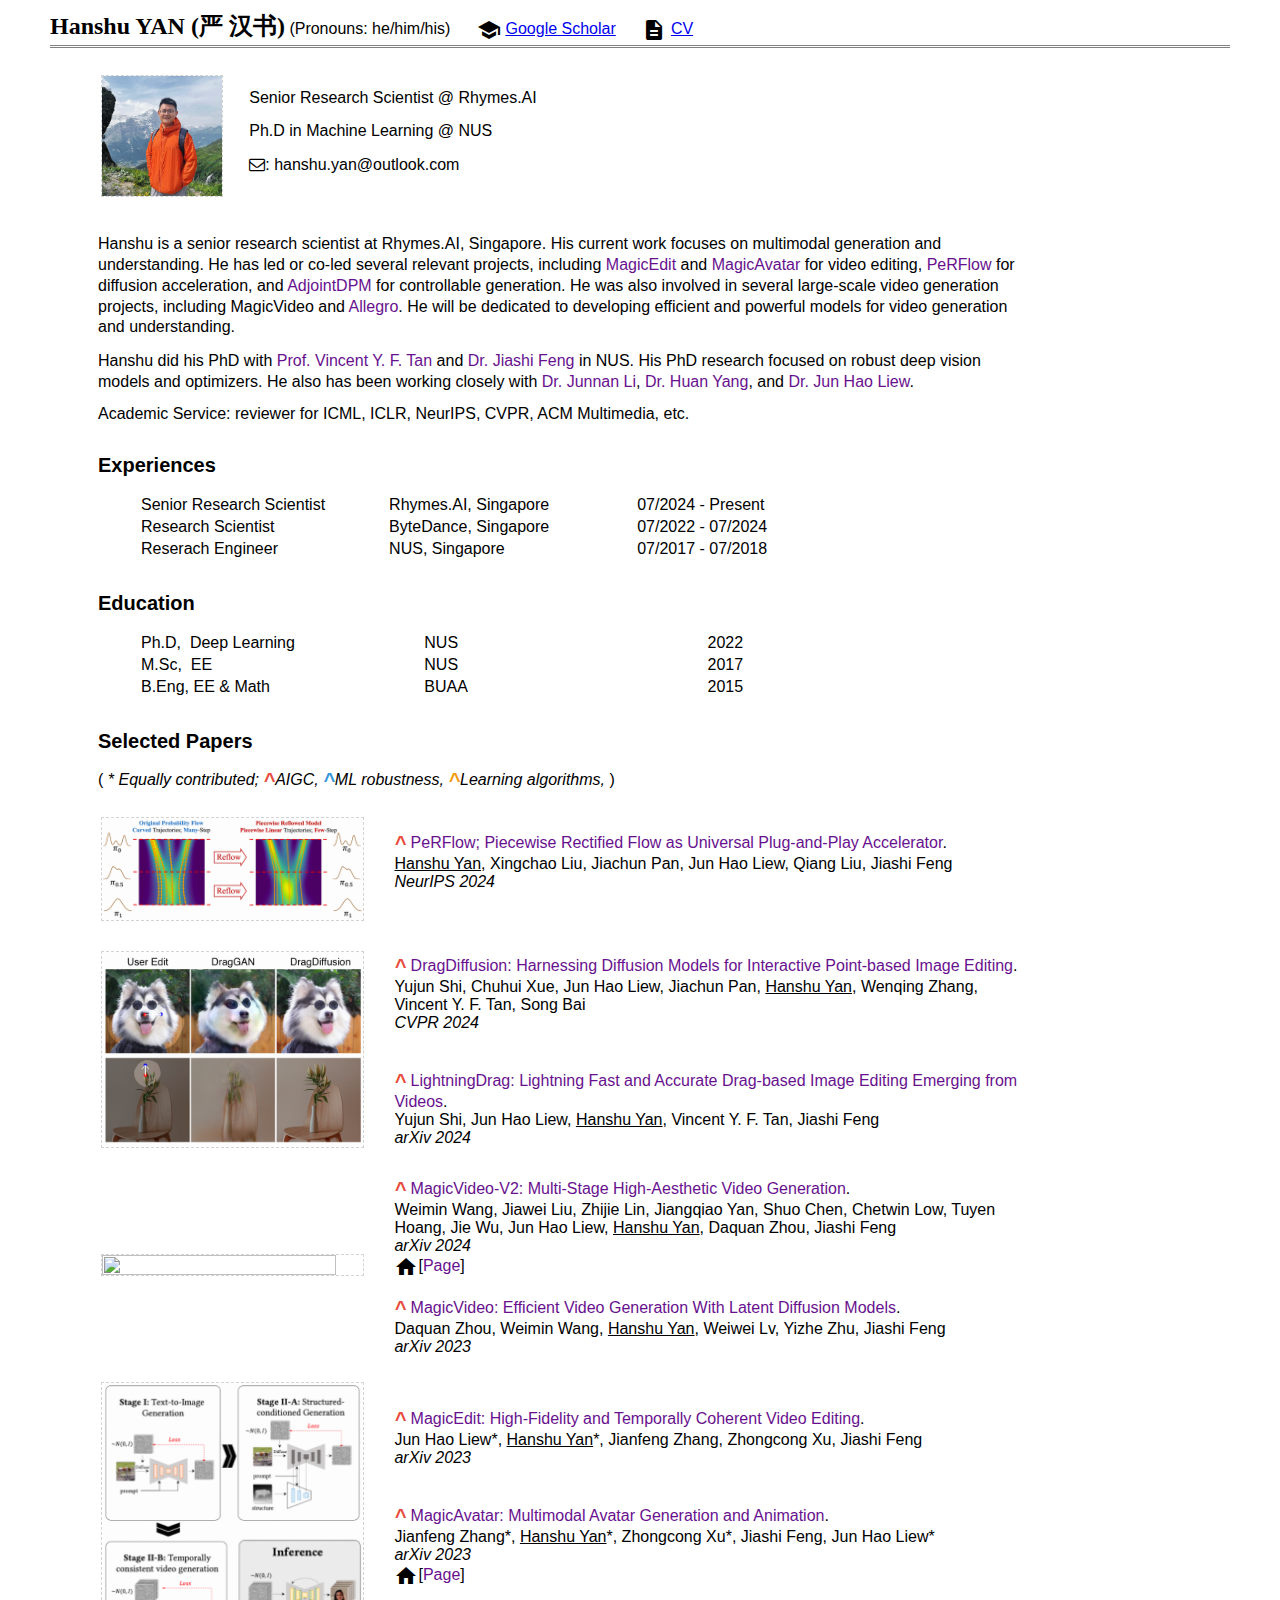
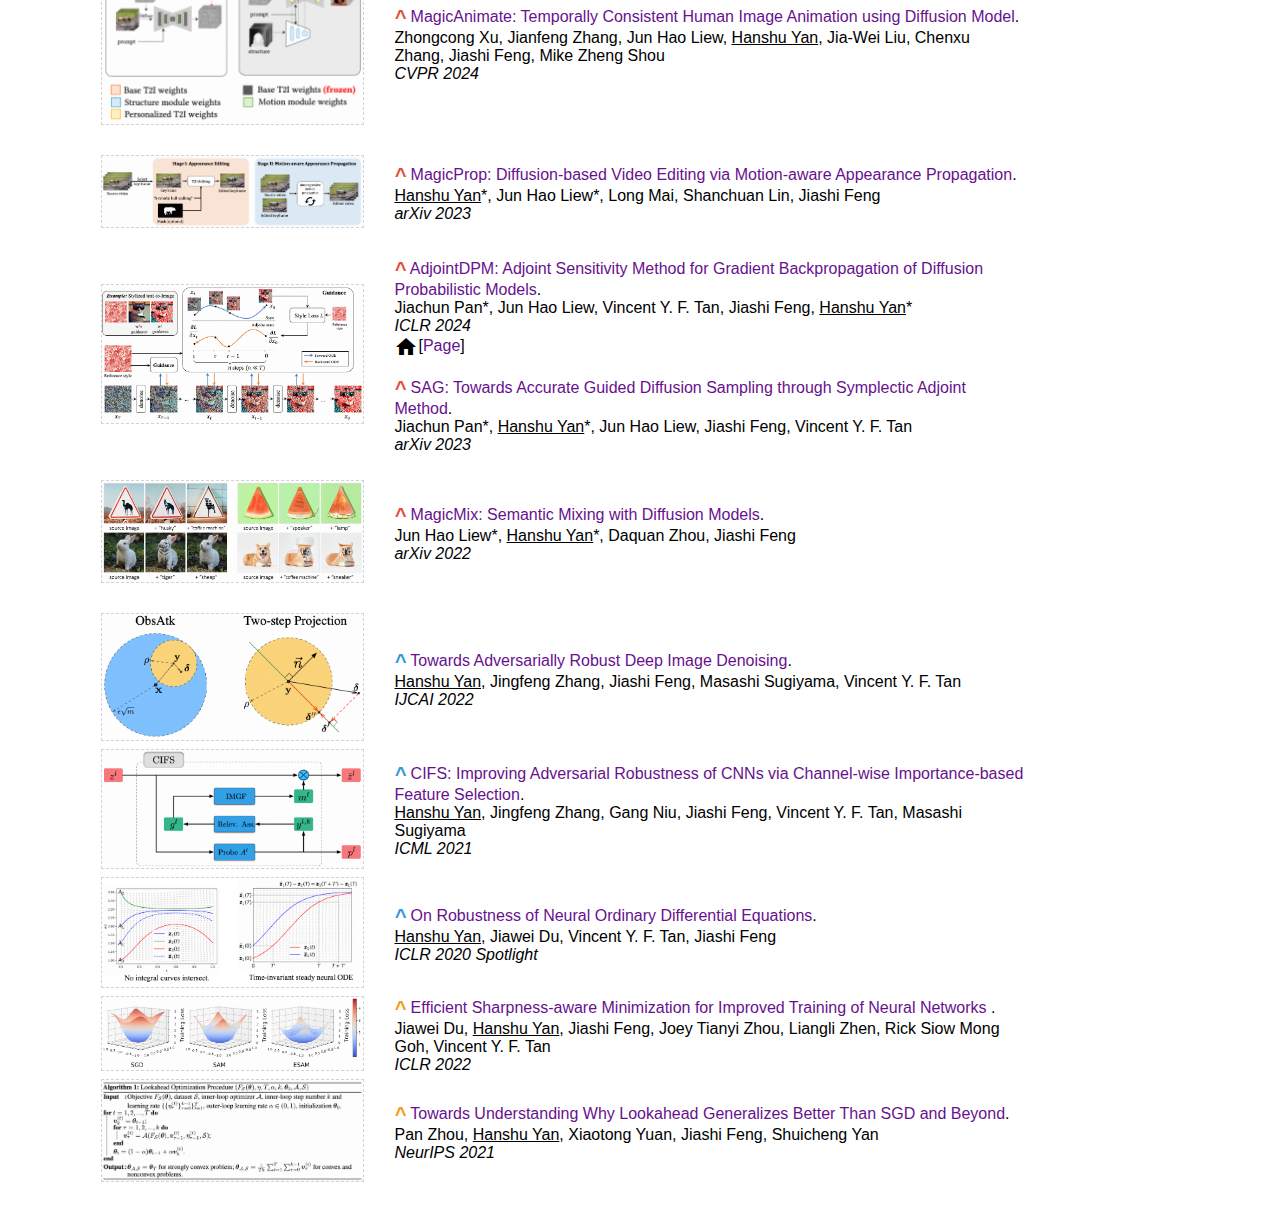
==== commit 480fb9d7: "Update index.html" ====
--- a/index.html
+++ b/index.html
@@ -53,7 +53,7 @@
                 He will be dedicated to developing efficient and powerful models for video generation and understanding.
             </p>
             <p>
-                Previously, he did PhD with <a href="https://vyftan.github.io/">Prof. Vincent Y. F. Tan</a> and <a href="https://sites.google.com/site/jshfeng/home">Dr. Jiashi Feng</a> in NUS. 
+                Hanshu did his PhD with <a href="https://vyftan.github.io/">Prof. Vincent Y. F. Tan</a> and <a href="https://sites.google.com/site/jshfeng/home">Dr. Jiashi Feng</a> in NUS. 
                 His PhD research focused on robust deep vision models and optimizers. 
                 He also has been working closely with <a href="https://scholar.google.com/citations?user=MuUhwi0AAAAJ&hl=en">Dr. Junnan Li</a>, 
                 <a href="https://hyang0511.github.io/">Dr. Huan Yang</a>, 
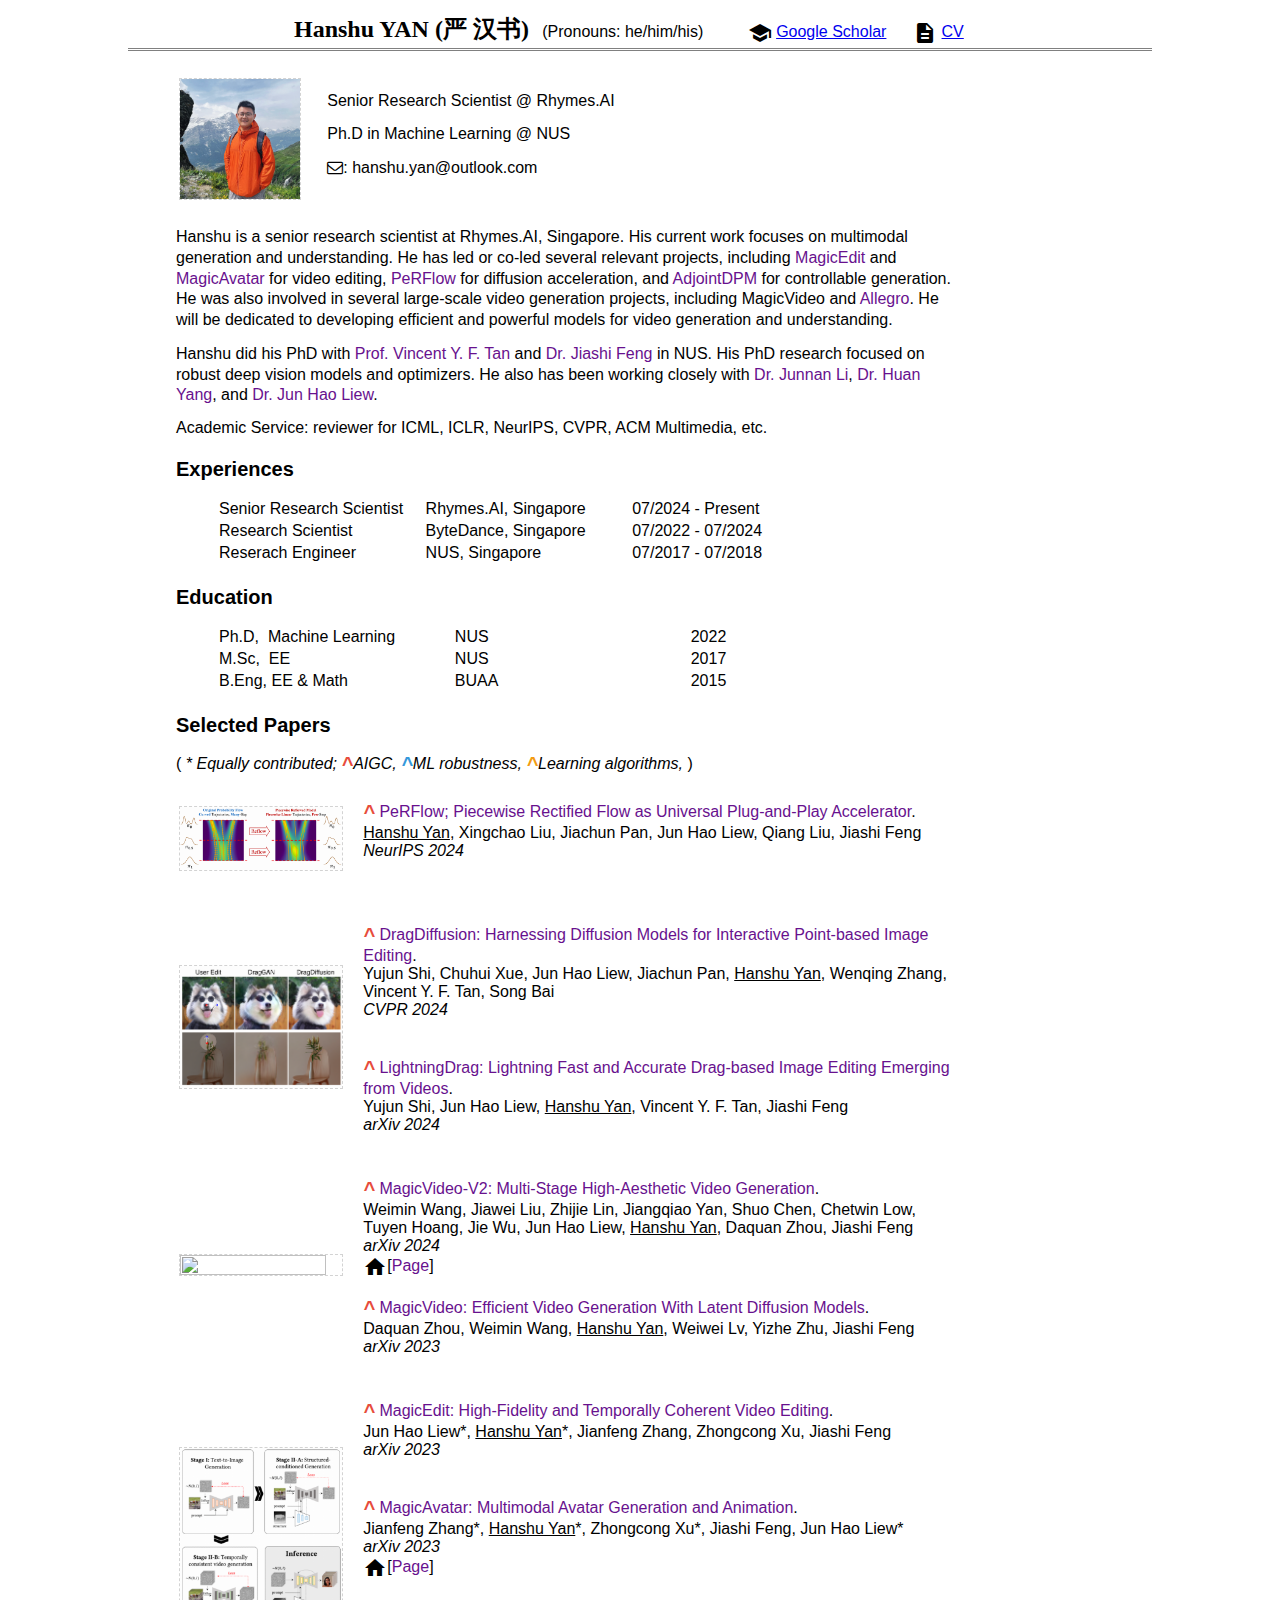
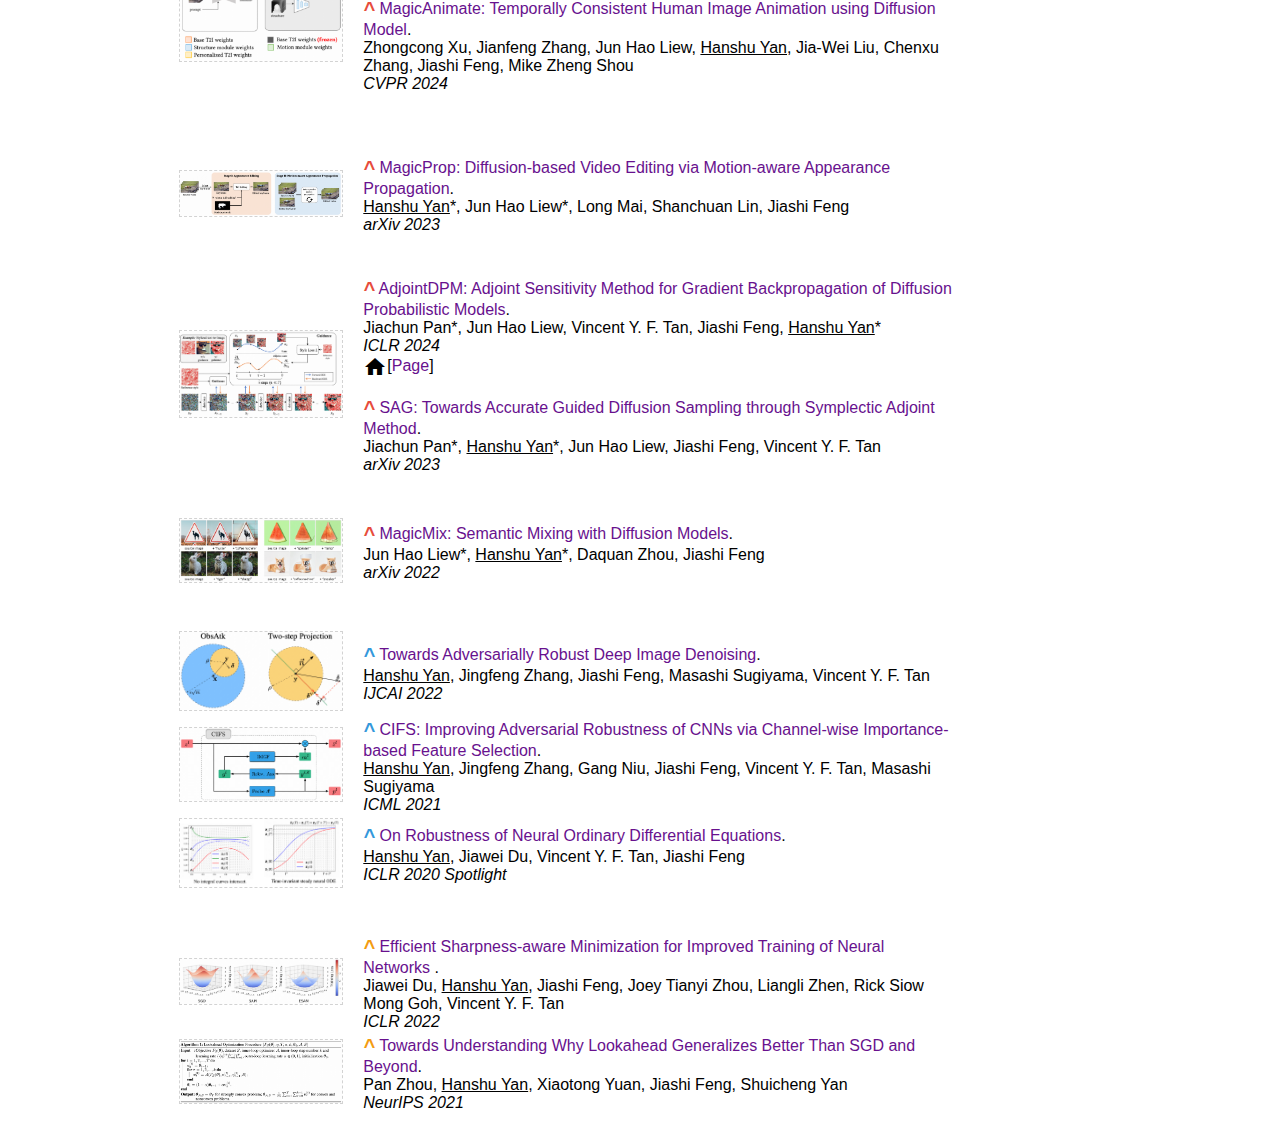
==== commit 97819d42: "Update index.html" ====
--- a/index.html
+++ b/index.html
@@ -10,21 +10,18 @@
     <title>Hanshu Yan (严汉书)</title>
 </head>
 
-<body style="margin-left:50; margin-right:50; margin-top:10; padding:0">
-
-    <div id="toptitle">
-        <!-- <h1 style="padding-left: 50" lang="zh" >Hanshu YAN (严 汉书) <font size="-0"> (Pronouns: he/him/his)</font></h1> -->
-        <font lang="zh" size="5"><b>Hanshu YAN (严 汉书)</b></font> <font size="-0"> (Pronouns: he/him/his)</font> &nbsp;&nbsp;&nbsp;&nbsp;
-        <!-- <a href="index.html">Home</a> &nbsp;&nbsp;&nbsp;&nbsp; -->
+<body style="margin-left:10%; margin-right:10%; margin-top:1%; padding:0">
+
+    <div id="toptitle" style="text-align:center;">
+        <font lang="zh" size="5.5"><b>Hanshu YAN (严 汉书)</b></font> <font size="-0"> &nbsp;&nbsp;(Pronouns: he/him/his)</font> &nbsp;&nbsp;&nbsp;&nbsp;&nbsp;&nbsp;&nbsp;&nbsp;
         <i class="material-icons">school</i>&nbsp;<a href="https://scholar.google.com/citations?user=MG817V4AAAAJ&hl=zh-CN&authuser=1">Google Scholar</a> &nbsp;&nbsp;&nbsp;&nbsp;
         <i class="material-icons">description</i>&nbsp;<a href="assets/cv.pdf">CV</a> &nbsp;&nbsp;&nbsp;&nbsp;
+        <!-- <div style="text-align:center;">
+            <font lang="zh" size="5">Hanshu YAN (严 汉书) </font> <font size="-0"> (Pronouns: he/him/his)</font>
+            <a href="index.html">Home</a> &nbsp;&nbsp;&nbsp;&nbsp;
+            <a href="assets/cv.pdf">CV</a> &nbsp;&nbsp;&nbsp;&nbsp;
+        </div> -->
     </div>
-
-    <!-- <div style="text-align:center;">
-        <font lang="zh" size="5">Hanshu YAN (严 汉书) </font> <font size="-0"> (Pronouns: he/him/his)</font>
-        <a href="index.html">Home</a> &nbsp;&nbsp;&nbsp;&nbsp;
-        <a href="assets/cv.pdf">CV</a> &nbsp;&nbsp;&nbsp;&nbsp;
-    </div> -->
 
 <table summary="Table for page layout." id="tlayout" class="center">
     <tr valign="top">
@@ -43,7 +40,7 @@
         </table>
 
         <!-- Biography -->
-        <div id="bio", style="margin:30 auto;" >
+        <div id="bio", style="margin:20 auto;" >
             <p>
                 Hanshu is a senior research scientist at Rhymes.AI, Singapore. His current work focuses on multimodal generation and understanding. 
                 He has led or co-led several relevant projects, including <a href="https://github.com/magic-research/magic-edit">MagicEdit</a> and <a href="https://github.com/magic-research/magic-avatar">MagicAvatar</a>  for video editing, 
@@ -63,7 +60,7 @@
             Academic Service: reviewer for ICML, ICLR, NeurIPS, CVPR, ACM Multimedia, etc. <br>
         </div>
 
-        <div style="margin:30 auto;" >
+        <div style="margin:20 auto;" >
             <h2><a name="service"></a>Experiences</h2>
             <ul style="list-style-type: none">
                 <table style="width:80%">
@@ -80,12 +77,12 @@
             </ul>
         </div>
 
-        <div style="margin:30 auto;" >
+        <div style="margin:20 auto;" >
             <h2><a name="service"></a>Education</h2>
             <ul style="list-style-type: none">
                 <table style="width: 80%">
                     <tr>
-                        <td style="width:40%">Ph.D,&nbsp; Deep Learning</td> <td style="width:40%"> NUS </td> <td style="width:20%">2022</td>
+                        <td style="width:40%">Ph.D,&nbsp; Machine Learning</td> <td style="width:40%"> NUS </td> <td style="width:20%">2022</td>
                     </tr>
                     <tr>
                         <td>M.Sc,&nbsp; EE</td> <td> NUS </td> <td>2017</td>
@@ -102,7 +99,7 @@
 
 
         <!-- Publications -->
-        <div id="papers"; style="margin:30 auto;" >
+        <div id="papers"; style="margin:20 auto;" >
             <h2><a name="publications"></a>Selected Papers</h2> 
             (
             <i>
@@ -115,7 +112,7 @@
 
             <table style="width: 100%; text-align:left">
             <tbody>
-                <tr><td style="width:30%"><br></td><td style="width:65%"></td></tr>  <!-- define cell width -->
+                <tr><td style="width:20%"><br></td><td style="width:65%"></td></tr>  <!-- define cell width -->
 
                 <tr>
                     <td><img class="Image" src="assets/projects/2024_perflow.png" width = "90%" height = "auto" /> &nbsp;&nbsp;</td>
@@ -127,7 +124,7 @@
                         <iframe src="https://ghbtns.com/github-btn.html?user=magic-research&repo=piecewise-rectified-flow&type=star&count=true" frameborder="0" scrolling="0" width="150" height="20" title="GitHub"></iframe> <br>
                     </td>
                 </tr>
-                <tr><td><br></td></tr>
+                <tr><td><br><br></td></tr>
                 
                 <tr>
                     <td><img class="Image" src="assets/projects/2024_drag.png" width = "90%" height = "auto" /> &nbsp;&nbsp;</td>
@@ -143,7 +140,7 @@
                         <i>arXiv 2024</i> <br>
                     </td>
                 </tr>
-                <tr><td><br></td></tr>
+                <tr><td><br><br></td></tr>
 
                 <tr>
                     <td><img class="Image" src="assets/projects/2024_magicvideo.png" width = "90%" height = "auto" /> &nbsp;&nbsp;</td>
@@ -158,7 +155,7 @@
                         <i>arXiv 2023</i> &nbsp; <br>
                     </td>
                 </tr>
-                <tr><td><br></td></tr>
+                <tr><td><br><br></td></tr>
                 
 
                 <tr>
@@ -182,7 +179,7 @@
                         <iframe src="https://ghbtns.com/github-btn.html?user=magic-research&repo=magic-animate&type=star&count=true" frameborder="0" scrolling="0" width="150" height="20" title="GitHub"></iframe> <br>
                     </td>
                 </tr>
-                <tr><td><br></td></tr>
+                <tr><td><br><br></td></tr>
 
                 <tr>
                     <td><img class="Image" src="assets/projects/2023_magicprop.png" width = "90%" height = "auto" /> &nbsp;&nbsp;</td>
@@ -192,7 +189,7 @@
                         <i>arXiv 2023</i> <br>
                     </td>
                 </tr>
-                <tr><td><br></td></tr>
+                <tr><td><br><br></td></tr>
 
                 <tr>
                     <td><img class="Image" src="assets/projects/2023_adjointdpm.png" width = "90%" height = "auto" /> &nbsp;&nbsp;</td>
@@ -207,7 +204,7 @@
                         <i>arXiv 2023</i> <br>
                     </td>
                 </tr>
-                <tr><td><br></td></tr>
+                <tr><td><br><br></td></tr>
 
 
 
@@ -219,7 +216,7 @@
                         <i>arXiv 2022</i> <br>
                     </td>
                 </tr>
-                <tr><td><br></td></tr>
+                <tr><td><br><br></td></tr>
 
 
 
@@ -250,6 +247,7 @@
                         <i>ICLR 2020 Spotlight</i> <br>
                     </td>
                 </tr>
+                <tr><td><br><br></td></tr>
 
                 <!-- Learning algorithms -->
                 <tr>
@@ -371,7 +369,7 @@
 
 
 
-        <!-- <div style="margin:30 auto;" >
+        <!-- <div style="margin:20 auto;" >
             <h2><a name="service"></a>Scholarships & Awards</h2>
             <ul>
                 <li>NUS Research Scholarship, 2018-2022</li>
@@ -380,7 +378,7 @@
             </ul>
         </div> -->
 
-        <!-- <div style="margin:30 auto;" >
+        <!-- <div style="margin:20 auto;" >
             <h2><a name="service"></a>Coursework</h2>
             @ School
             <ul>
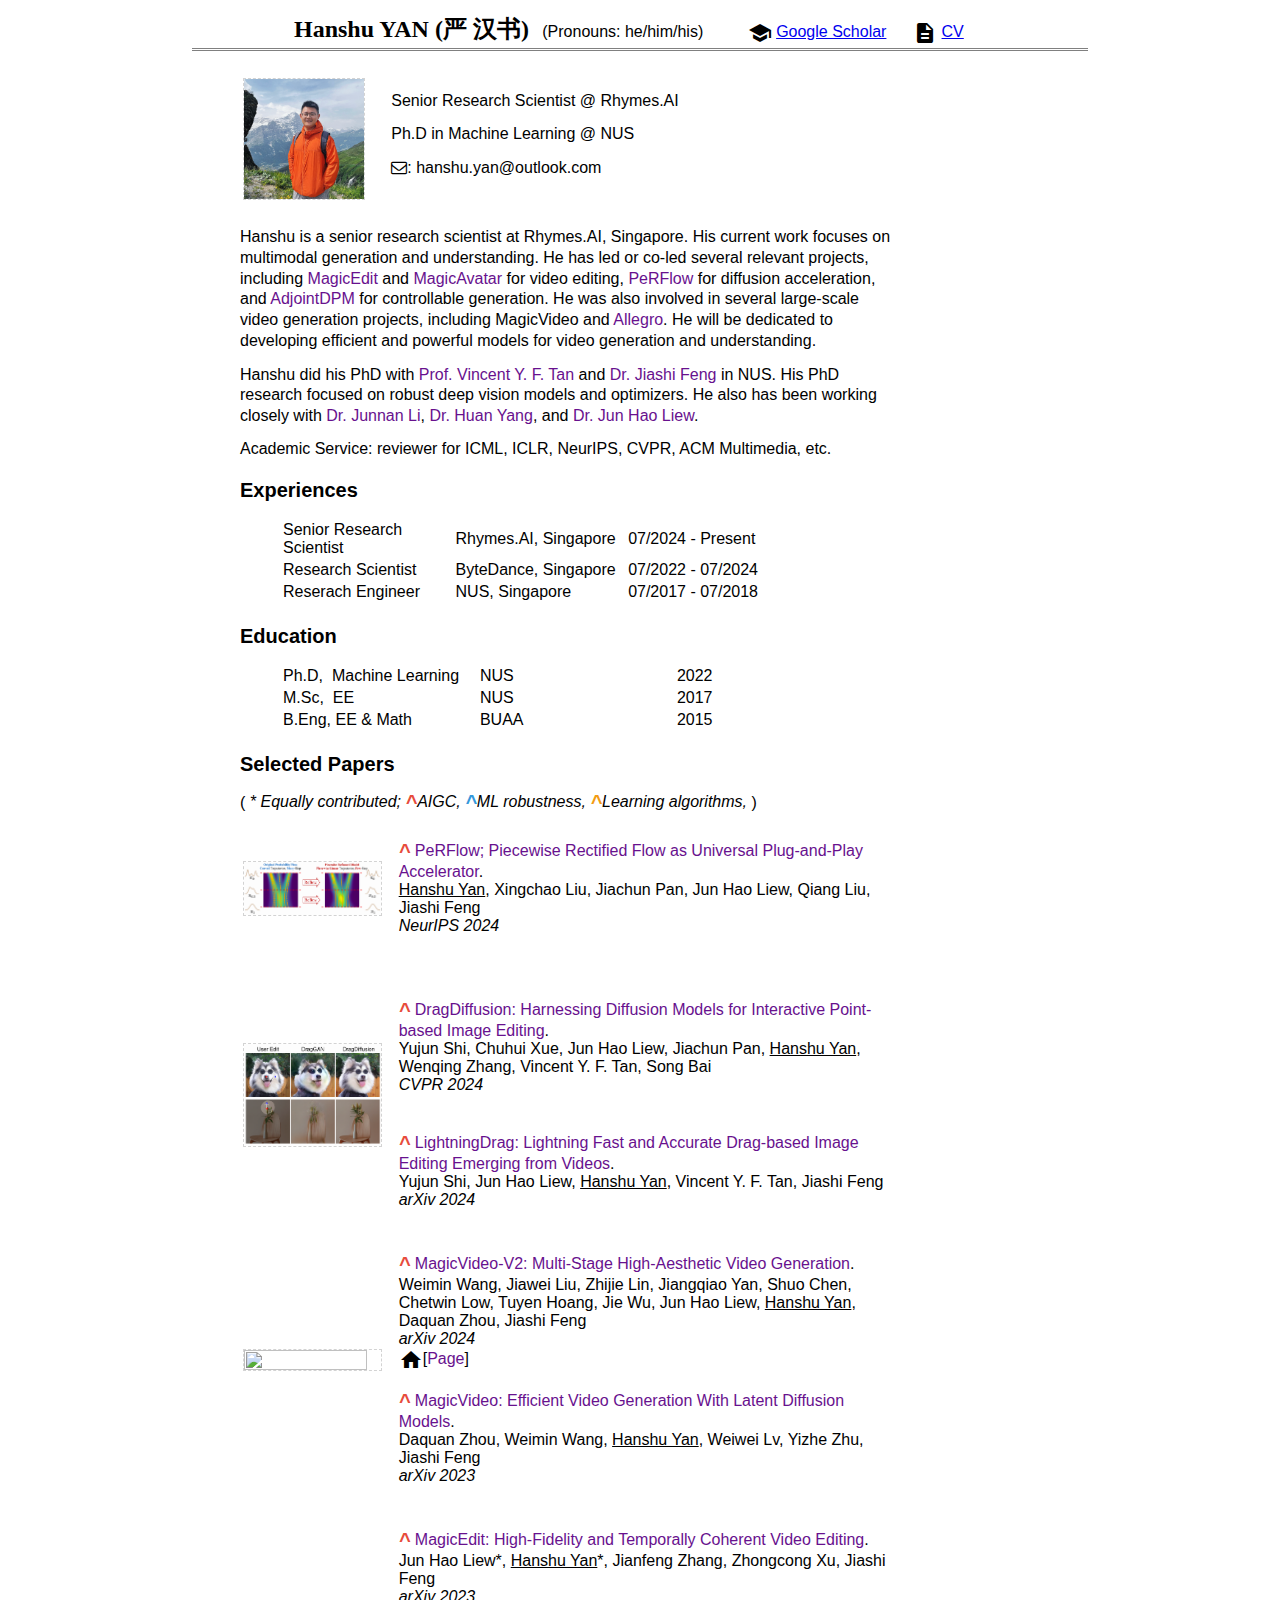
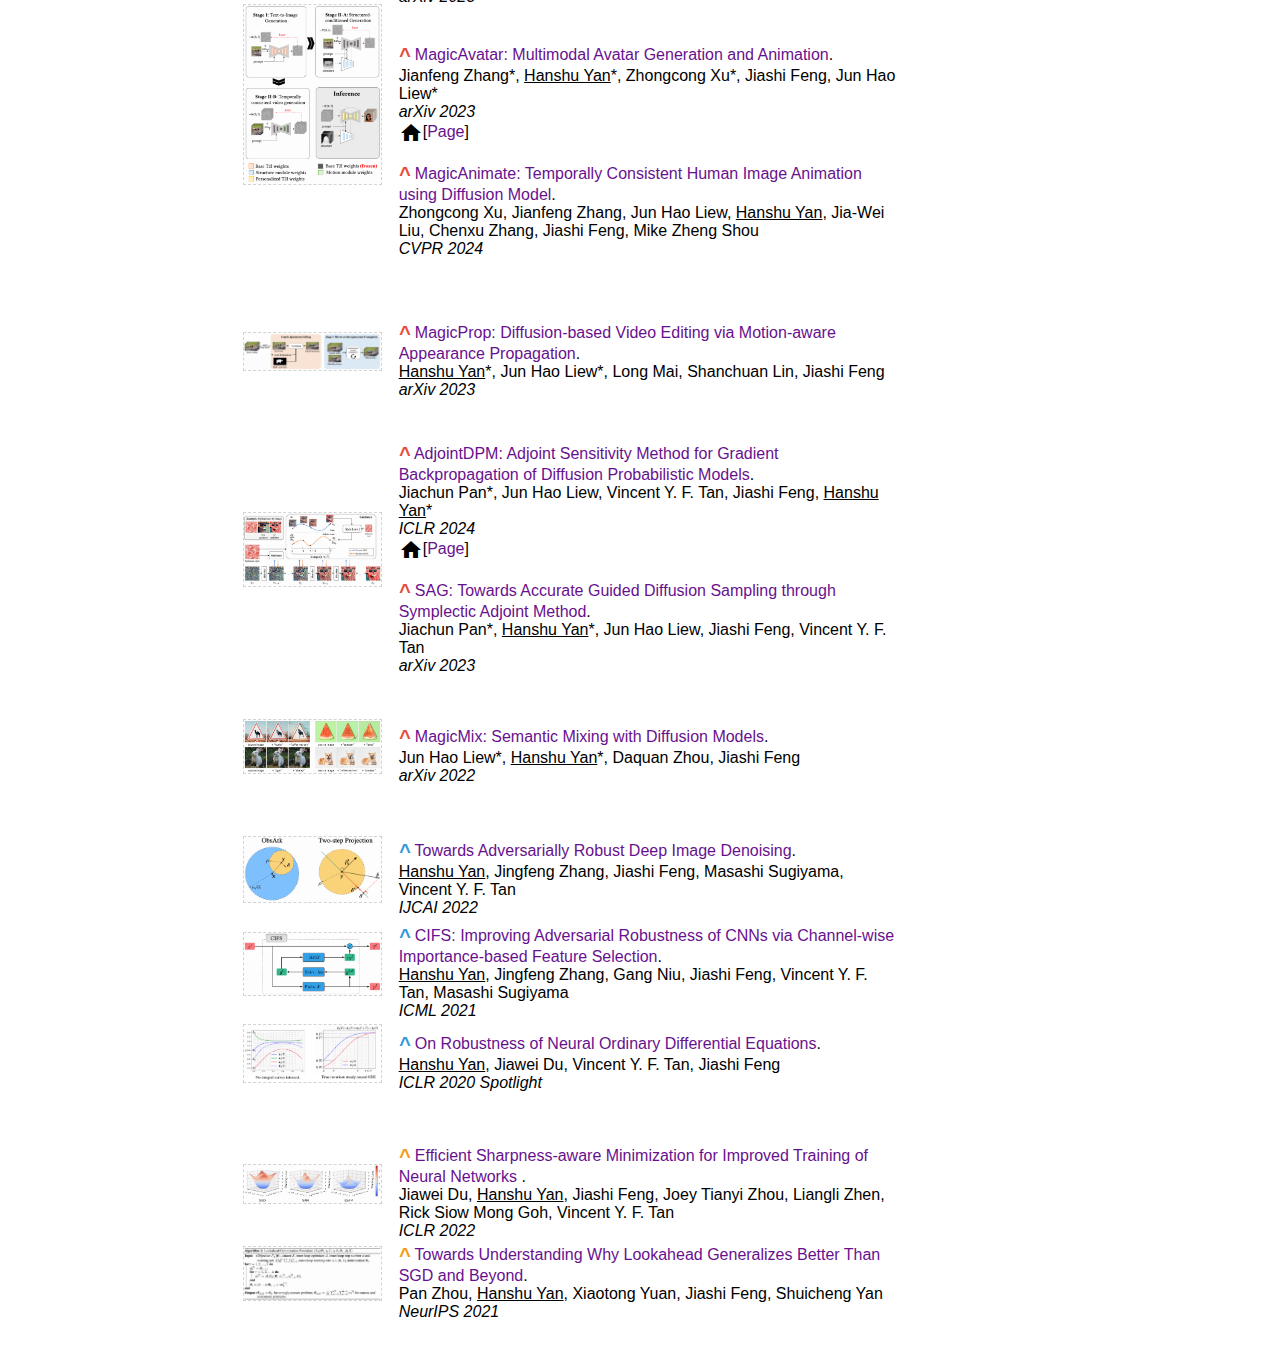
==== commit b72cd70a: "Update index.html" ====
--- a/index.html
+++ b/index.html
@@ -10,7 +10,7 @@
     <title>Hanshu Yan (严汉书)</title>
 </head>
 
-<body style="margin-left:10%; margin-right:10%; margin-top:1%; padding:0">
+<body style="margin-left:15%; margin-right:15%; margin-top:1%; padding:0">
 
     <div id="toptitle" style="text-align:center;">
         <font lang="zh" size="5.5"><b>Hanshu YAN (严 汉书)</b></font> <font size="-0"> &nbsp;&nbsp;(Pronouns: he/him/his)</font> &nbsp;&nbsp;&nbsp;&nbsp;&nbsp;&nbsp;&nbsp;&nbsp;
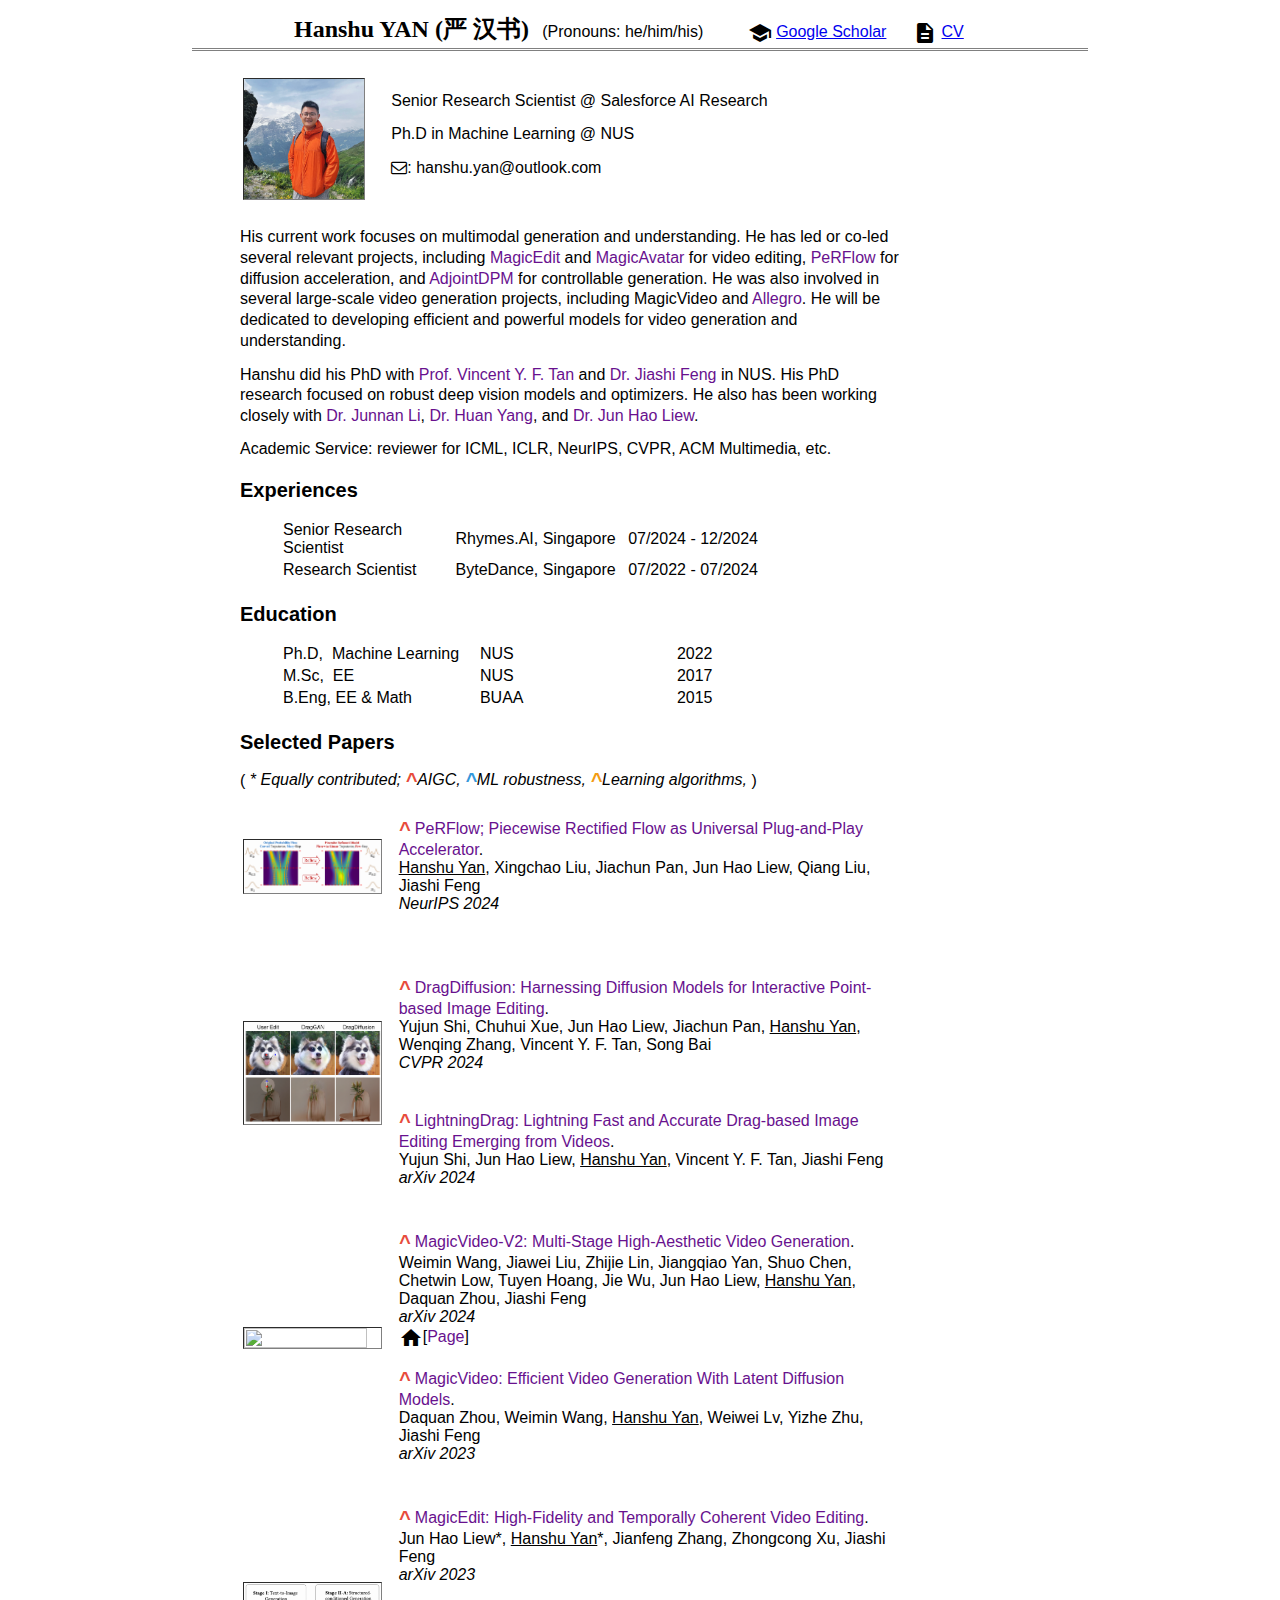
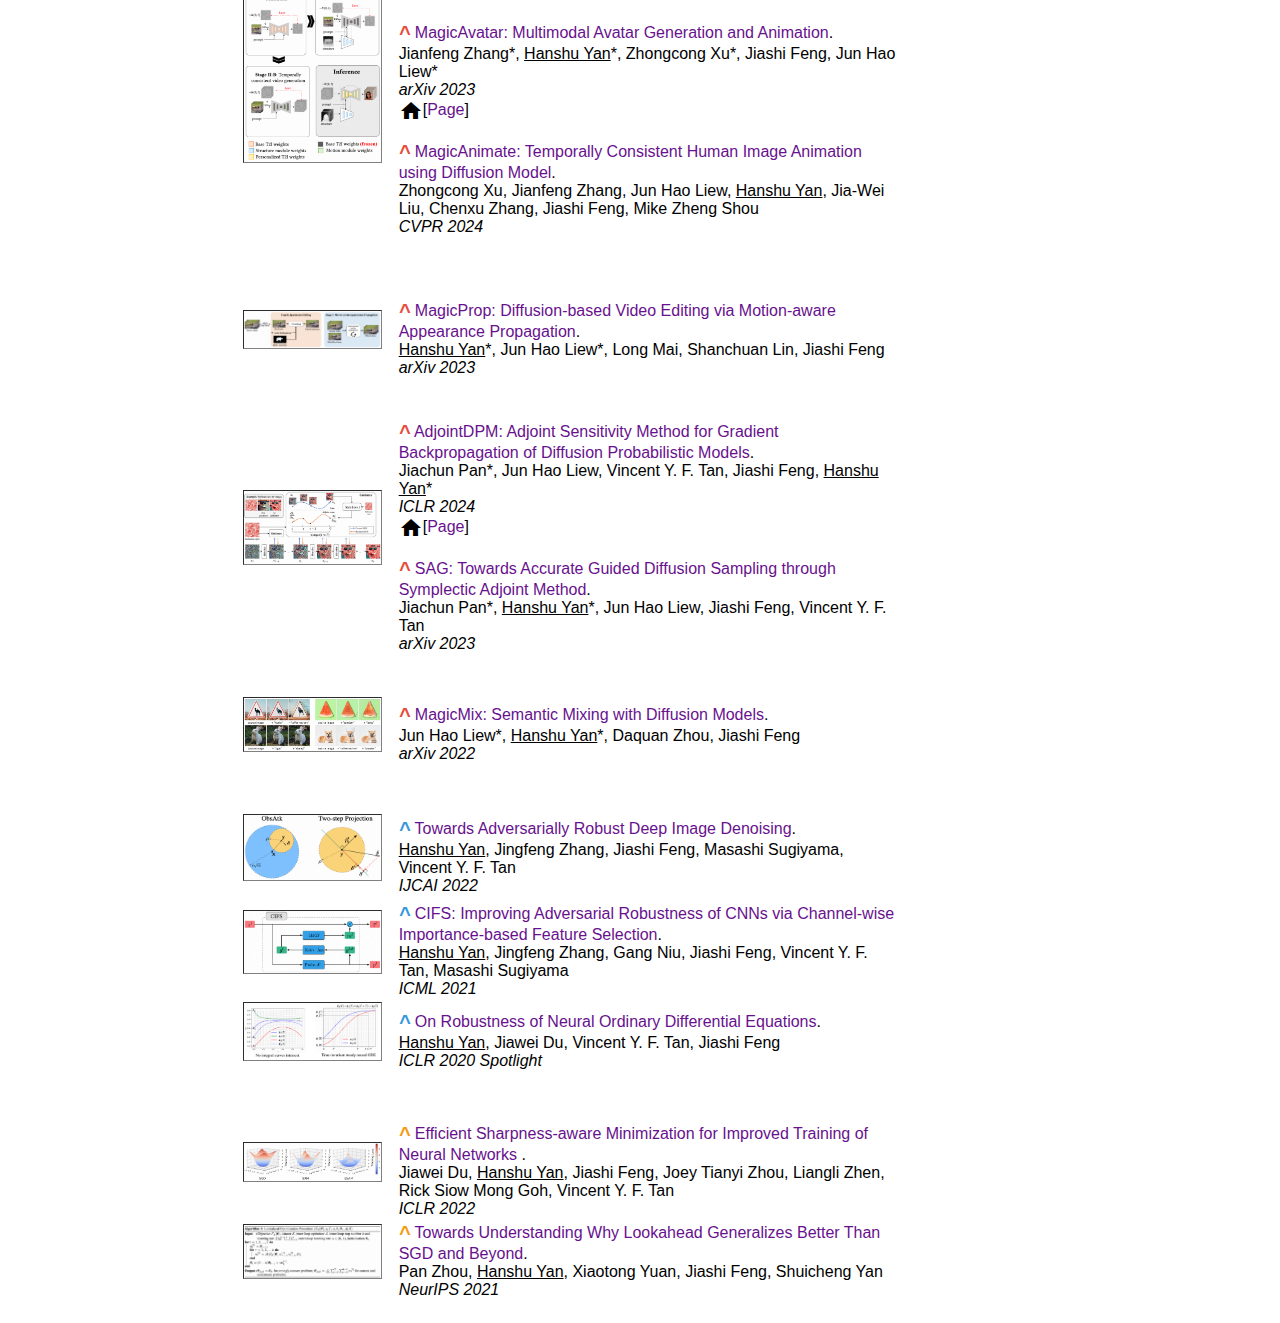
==== commit 4982960e: "Update index.html" ====
--- a/index.html
+++ b/index.html
@@ -32,7 +32,7 @@
             <img class="img-responsive" onMouseOver="this.src='assets/hanshu.png';" onMouseOut="this.src='assets/hanshu.png';" src="assets/hanshu.png" width = "auto" height = "120px" /> &nbsp;&nbsp;&nbsp;&nbsp;
         </td>
         <td align="left">
-            <p>Senior Research Scientist @ Rhymes.AI <br></p>
+            <p>Senior Research Scientist @ Salesforce AI Research <br></p>
             <p>Ph.D in Machine Learning @ NUS <br></p>
             <p><i class="fa fa-envelope-o" aria-hidden="true"></i>:&nbsp;hanshu.yan@outlook.com <br></p>
         </td>
@@ -42,7 +42,7 @@
         <!-- Biography -->
         <div id="bio", style="margin:20 auto;" >
             <p>
-                Hanshu is a senior research scientist at Rhymes.AI, Singapore. His current work focuses on multimodal generation and understanding. 
+                His current work focuses on multimodal generation and understanding. 
                 He has led or co-led several relevant projects, including <a href="https://github.com/magic-research/magic-edit">MagicEdit</a> and <a href="https://github.com/magic-research/magic-avatar">MagicAvatar</a>  for video editing, 
                 <a href="https://github.com/magic-research/piecewise-rectified-flow">PeRFlow</a> for diffusion acceleration,
                 and <a href="https://github.com/HanshuYAN/AdjointDPM">AdjointDPM</a> for controllable generation.
@@ -65,13 +65,10 @@
             <ul style="list-style-type: none">
                 <table style="width:80%">
                     <tr>
-                        <td style="width:35%">Senior Research Scientist</td> <td style="width:35%">Rhymes.AI, Singapore</td> <td style="width:30%">07/2024 - Present</td>
+                        <td style="width:35%">Senior Research Scientist</td> <td style="width:35%">Rhymes.AI, Singapore</td> <td style="width:30%">07/2024 - 12/2024
                     </tr>
                     <tr>
                         <td>Research Scientist</td> <td>ByteDance, Singapore</td> <td>07/2022 - 07/2024</td>
-                    </tr>
-                    <tr>
-                        <td>Reserach Engineer</td> <td>NUS, Singapore</td> <td>07/2017 - 07/2018</td>
                     </tr>
                     </table>
             </ul>
--- a/style.css
+++ b/style.css
@@ -85,7 +85,8 @@
   
 
 img {
-	border: 0.01px dashed lightgray;
+	/* border: 0.01px dashed lightgray; */
+	border: 1px inset gray;
     /* border: none; */
 }
 
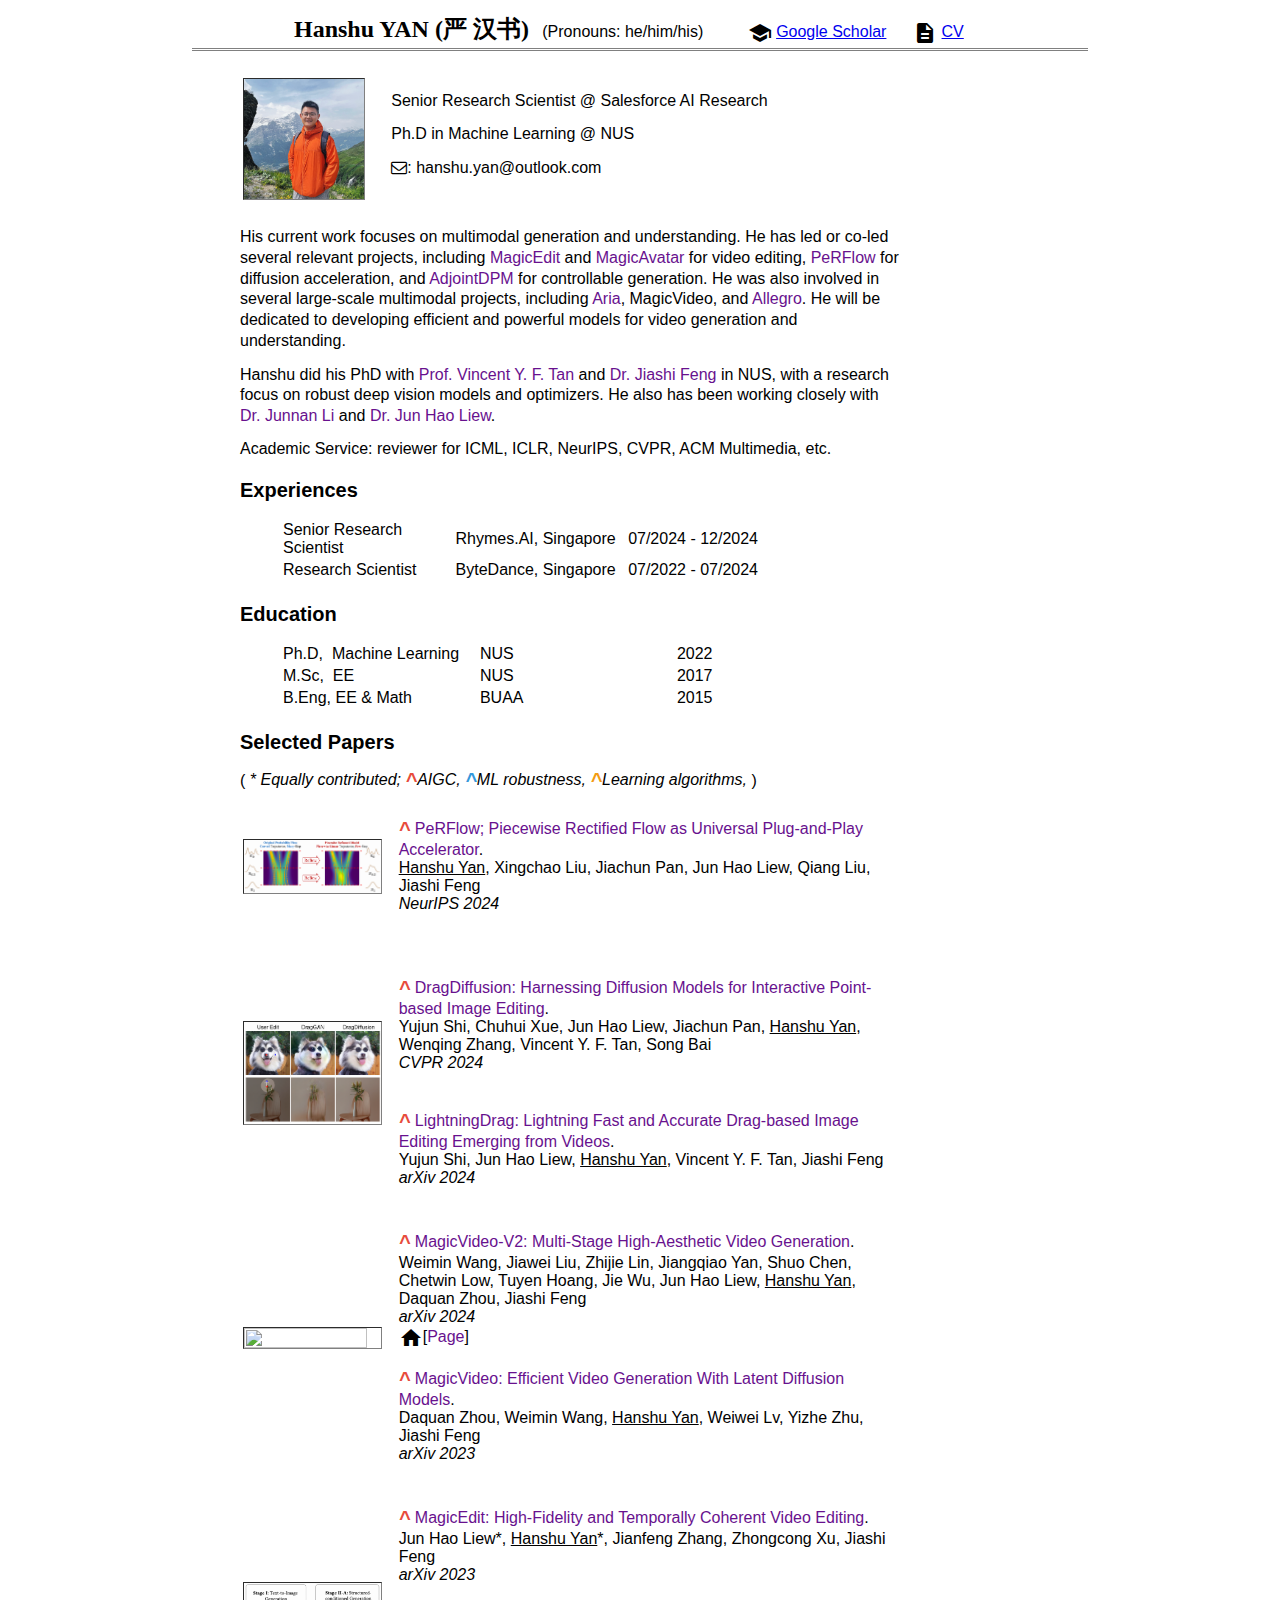
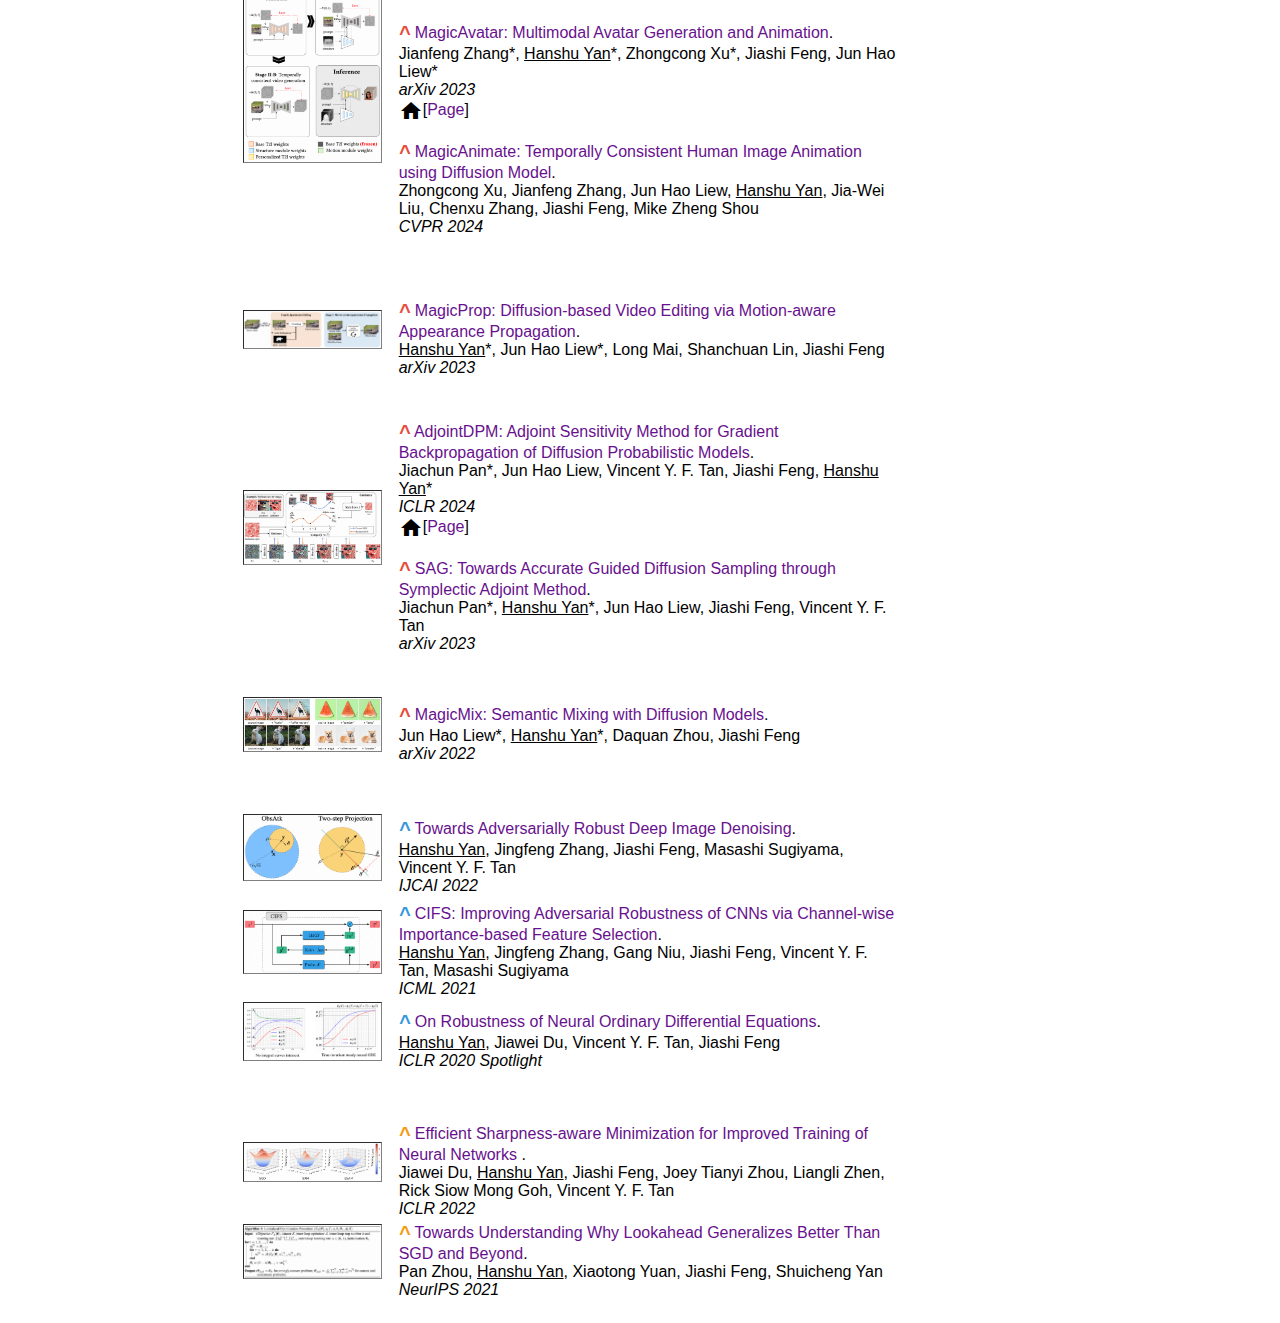
==== commit 57e5352f: "Update index.html" ====
--- a/index.html
+++ b/index.html
@@ -46,16 +46,12 @@
                 He has led or co-led several relevant projects, including <a href="https://github.com/magic-research/magic-edit">MagicEdit</a> and <a href="https://github.com/magic-research/magic-avatar">MagicAvatar</a>  for video editing, 
                 <a href="https://github.com/magic-research/piecewise-rectified-flow">PeRFlow</a> for diffusion acceleration,
                 and <a href="https://github.com/HanshuYAN/AdjointDPM">AdjointDPM</a> for controllable generation.
-                He was also involved in several large-scale video generation projects, including MagicVideo and <a href="https://github.com/rhymes-ai/Allegro">Allegro</a>. 
+                He was also involved in several large-scale multimodal projects, including <a href="https://github.com/rhymes-ai/Aria">Aria</a>, MagicVideo, and <a href="https://github.com/rhymes-ai/Allegro">Allegro</a>. 
                 He will be dedicated to developing efficient and powerful models for video generation and understanding.
             </p>
             <p>
-                Hanshu did his PhD with <a href="https://vyftan.github.io/">Prof. Vincent Y. F. Tan</a> and <a href="https://sites.google.com/site/jshfeng/home">Dr. Jiashi Feng</a> in NUS. 
-                His PhD research focused on robust deep vision models and optimizers. 
-                He also has been working closely with <a href="https://scholar.google.com/citations?user=MuUhwi0AAAAJ&hl=en">Dr. Junnan Li</a>, 
-                <a href="https://hyang0511.github.io/">Dr. Huan Yang</a>, 
-                and
-                <a href="https://liewjunhao.github.io/">Dr. Jun Hao Liew</a>.
+                Hanshu did his PhD with <a href="https://vyftan.github.io/">Prof. Vincent Y. F. Tan</a> and <a href="https://sites.google.com/site/jshfeng/home">Dr. Jiashi Feng</a> in NUS, with a research focus on robust deep vision models and optimizers. 
+                He also has been working closely with <a href="https://scholar.google.com/citations?user=MuUhwi0AAAAJ&hl=en">Dr. Junnan Li</a> and <a href="https://liewjunhao.github.io/">Dr. Jun Hao Liew</a>.
             </p>
             Academic Service: reviewer for ICML, ICLR, NeurIPS, CVPR, ACM Multimedia, etc. <br>
         </div>
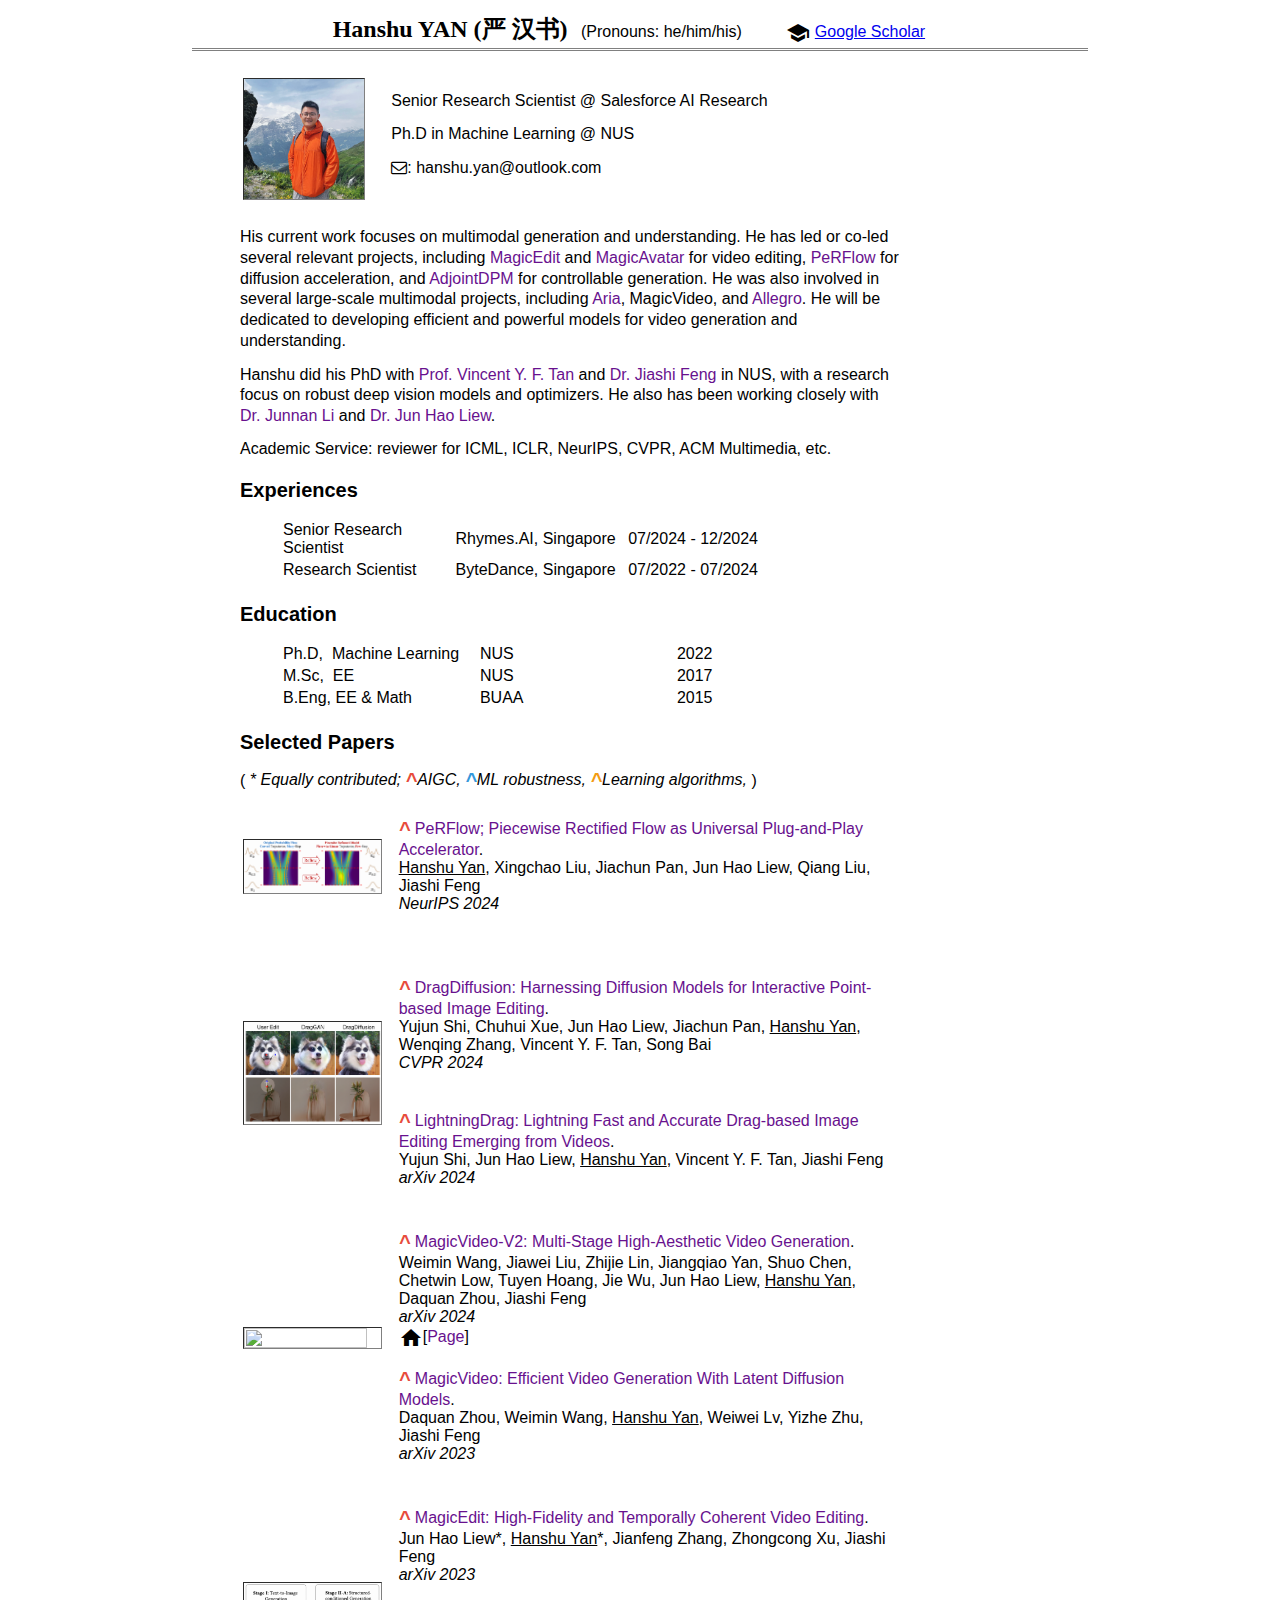
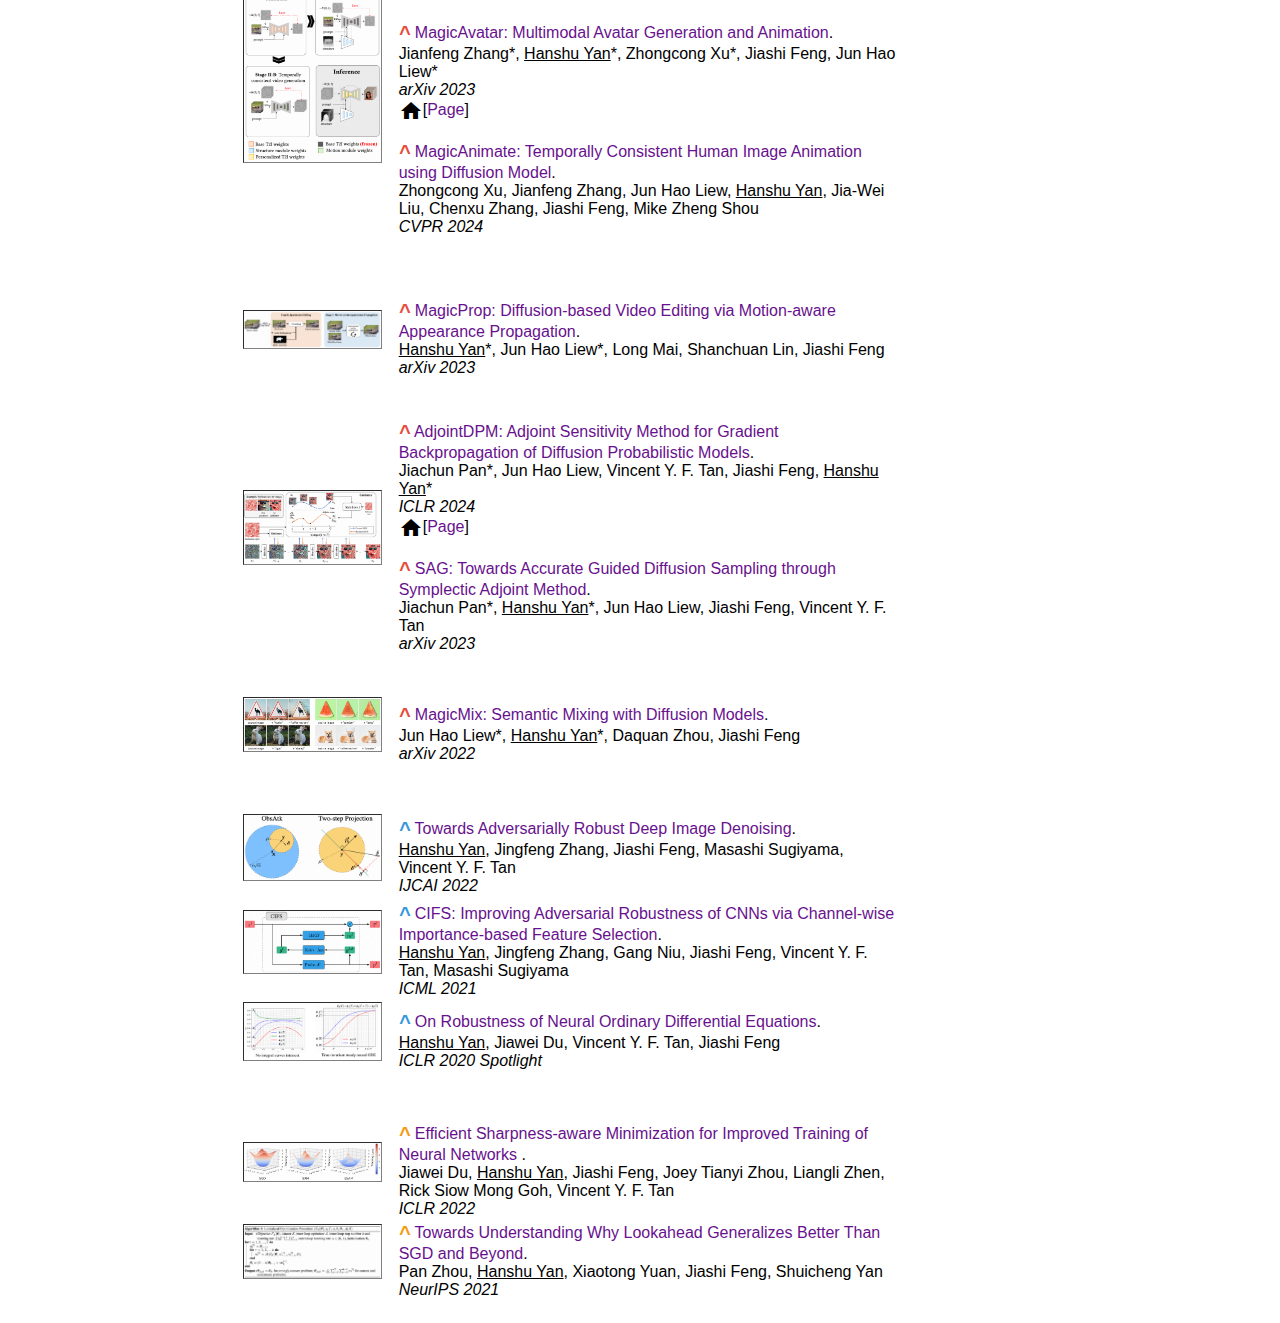
==== commit 0f1302fa: "update" ====
--- a/index.html
+++ b/index.html
@@ -15,7 +15,7 @@
     <div id="toptitle" style="text-align:center;">
         <font lang="zh" size="5.5"><b>Hanshu YAN (严 汉书)</b></font> <font size="-0"> &nbsp;&nbsp;(Pronouns: he/him/his)</font> &nbsp;&nbsp;&nbsp;&nbsp;&nbsp;&nbsp;&nbsp;&nbsp;
         <i class="material-icons">school</i>&nbsp;<a href="https://scholar.google.com/citations?user=MG817V4AAAAJ&hl=zh-CN&authuser=1">Google Scholar</a> &nbsp;&nbsp;&nbsp;&nbsp;
-        <i class="material-icons">description</i>&nbsp;<a href="assets/cv.pdf">CV</a> &nbsp;&nbsp;&nbsp;&nbsp;
+        <!-- <i class="material-icons">description</i>&nbsp;<a href="assets/cv.pdf">CV</a> &nbsp;&nbsp;&nbsp;&nbsp; -->
         <!-- <div style="text-align:center;">
             <font lang="zh" size="5">Hanshu YAN (严 汉书) </font> <font size="-0"> (Pronouns: he/him/his)</font>
             <a href="index.html">Home</a> &nbsp;&nbsp;&nbsp;&nbsp;
